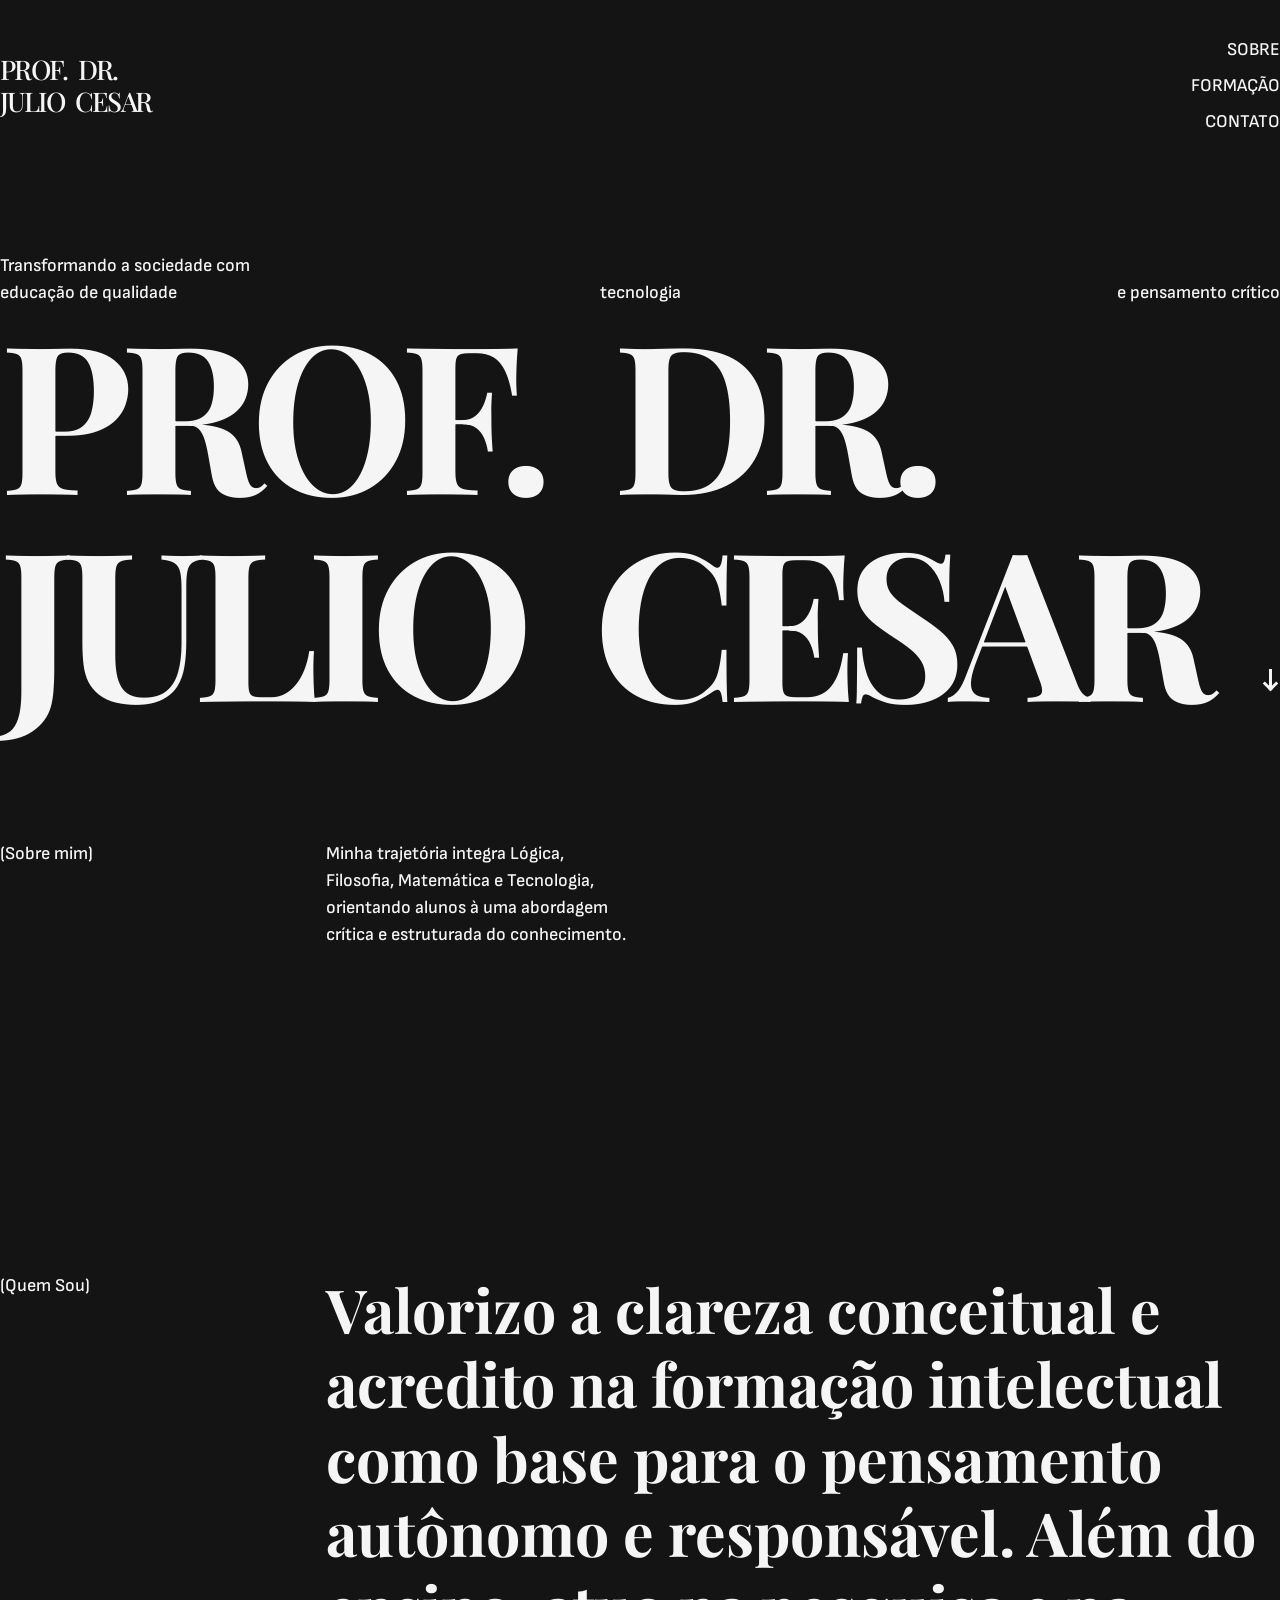
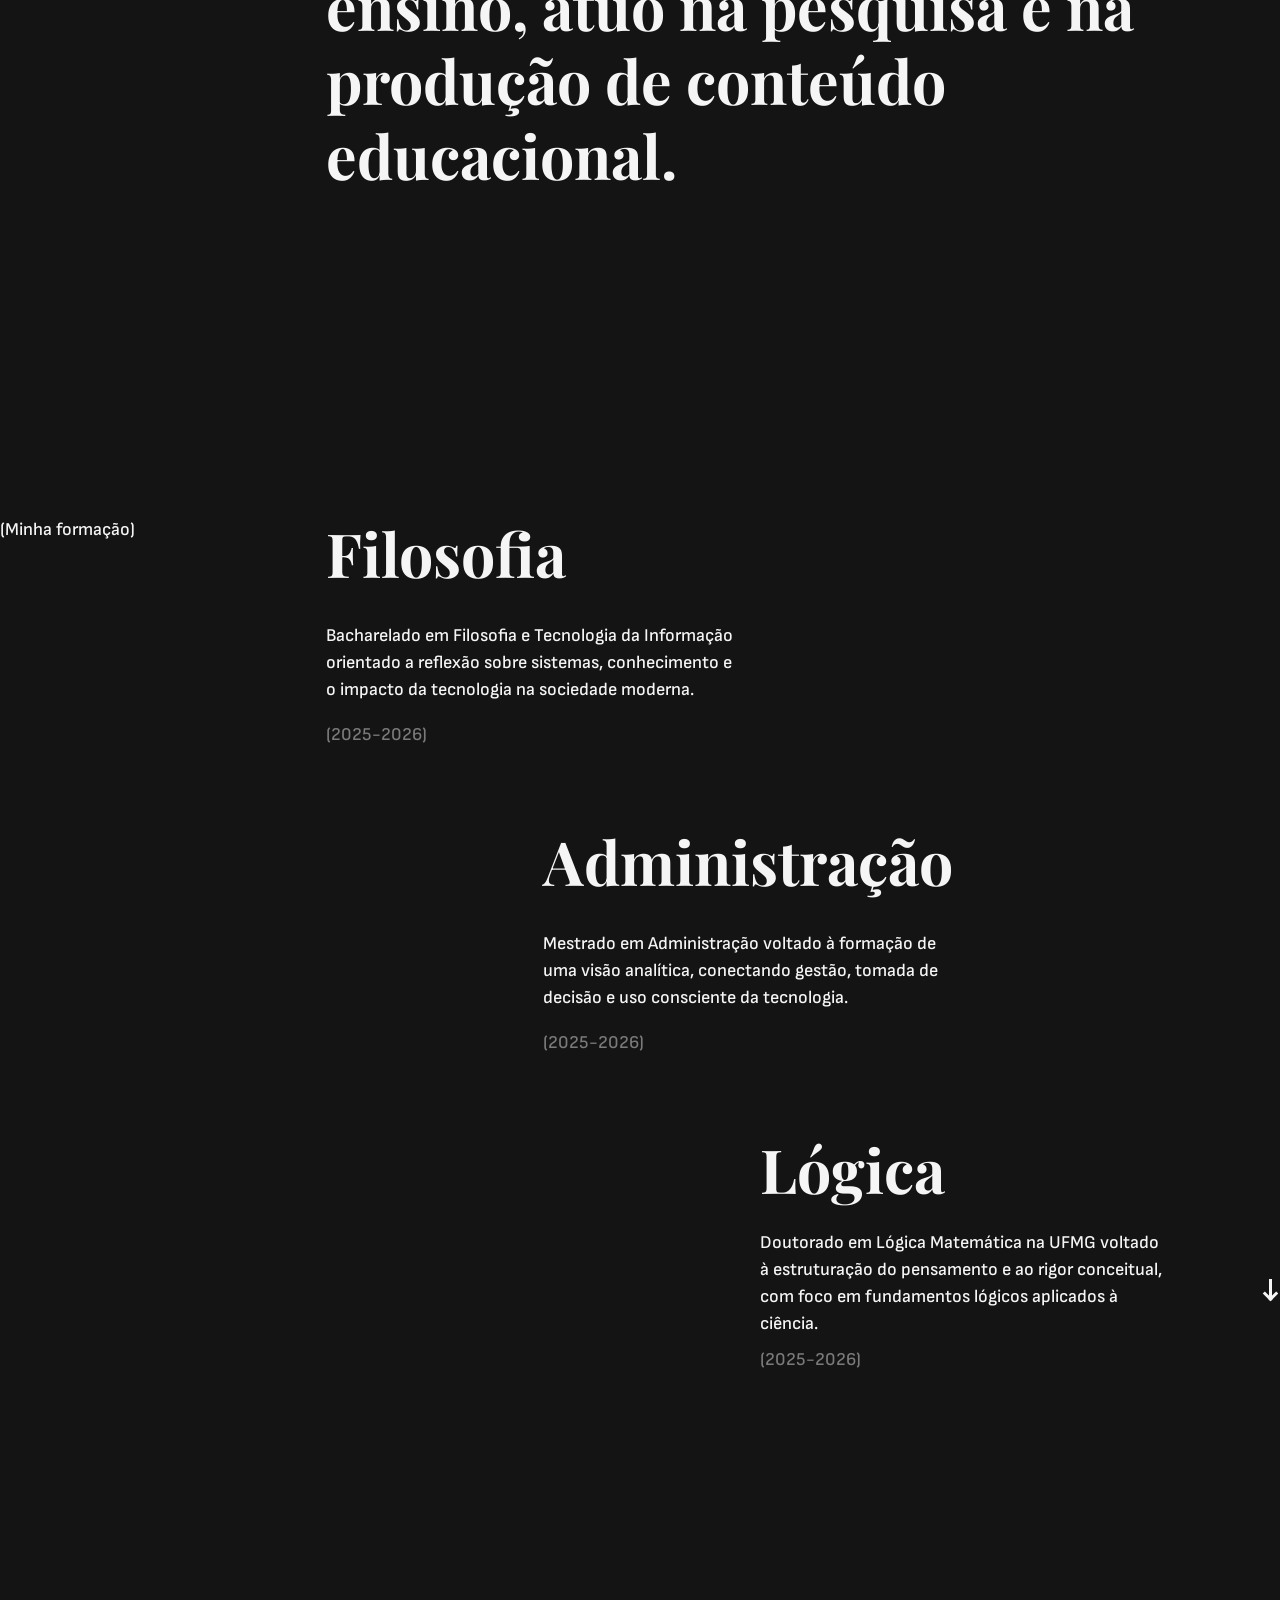
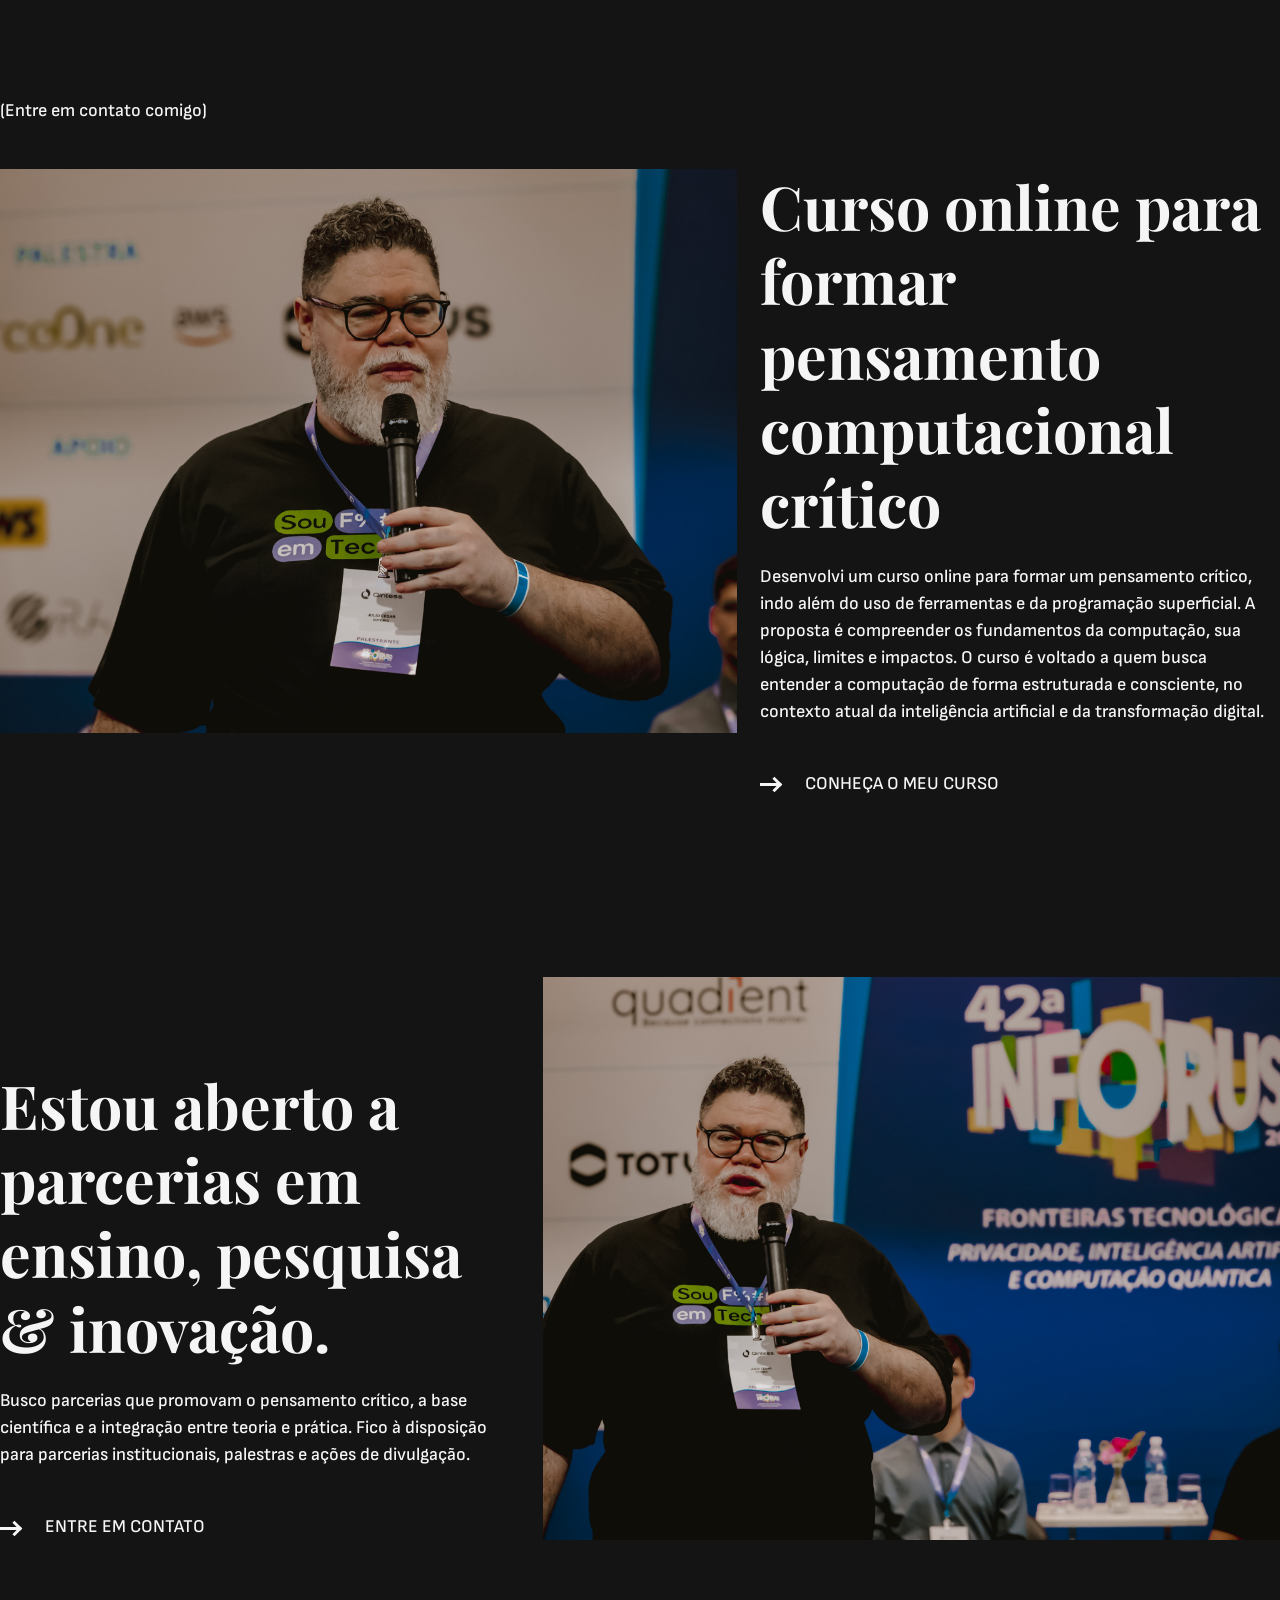
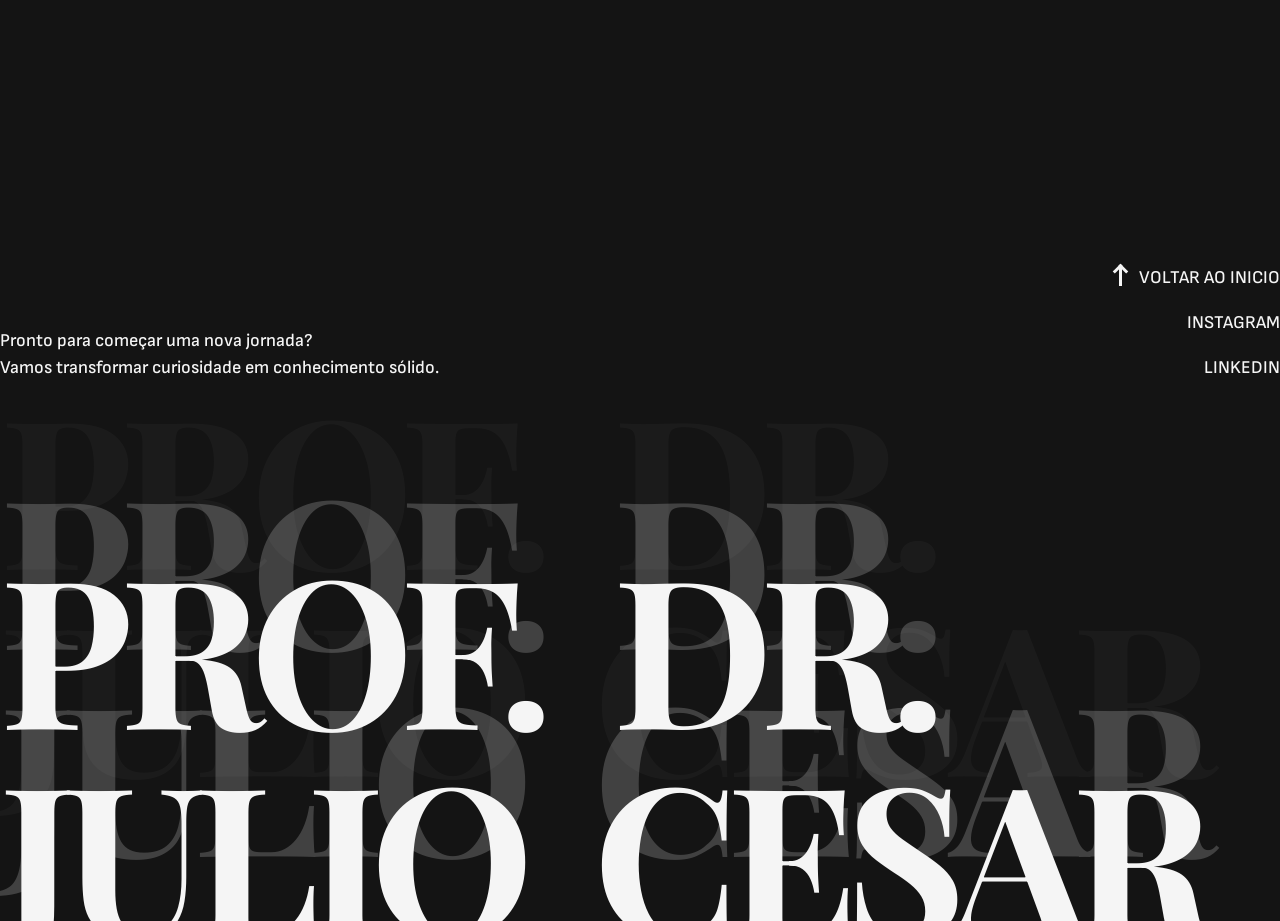
==== index.html @ fb1759a6 "Atualizando" ====
<!DOCTYPE html>
<html lang="en">
<head>
    <meta charset="UTF-8">
    <meta name="viewport" content="width=device-width, initial-scale=1.0">
    <meta name="description" content="Professor Dr. Julio Cesar atua na formação intelectual crítica, unindo educação, tecnologia, lógica e filosofia para compreender os desafios da era digital.">
    <meta property="og:title" content="Prof. Dr. Julio Cesar - Educação, Tecnologia e Pensamento Crítico">
    <meta property="og:description" content="Professor Dr. Julio Cesar atua na formação intelectual crítica, unindo educação, tecnologia, lógica e filosofia para compreender os desafios da era digital.">
    <meta property="og:type" content="website">
    <meta property="og:site_name" content="Prof. Dr. Julio Cesar">
    <meta name="robots" content="index, follow">
    <meta name="author" content="Prof. Dr. Julio Cesar">
    <link rel="preconnect" href="https://fonts.googleapis.com">
    <link rel="preconnect" href="https://fonts.gstatic.com" crossorigin>
    <link href="https://fonts.googleapis.com/css2?family=Playfair+Display:wght@700&family=Sofia+Sans:wght@500&display=swap" rel="stylesheet">
    <link rel="icon" href="./img/fav-icon.svg">
    <link rel="stylesheet" href="./css/style.css">
    <title>Prof. Dr. Julio Cesar — Educação, Tecnologia e Pensamento Crítico</title>
</head>
<body>
    <main>
        <div class="container">
            <!-- Menu -->
            <header id="header">
                <div class="sub-container">
                    <p class="logo">PROF.&nbsp;&nbsp;DR.<br>JULIO&nbsp;&nbsp;CESAR</p>
                    <nav>
                        <ul>
                            <li><a href="#sobreMim">SOBRE</a></li>
                            <li><a href="#formacao">FORMAÇÃO</a></li>
                            <li><a href="#contato">CONTATO</a></li>
                        </ul>
                    </nav>
               </div>
            </header>
    
            <!-- Introdução -->
            <section id="introducao">
                <div class="sub-container">
                    <span class="text-1">Transformando a sociedade com</span>
                    <span class="text-2">educação de qualidade</span>
                    <span class="text-3">tecnologia</span>
                    <span class="text-4">e pensamento crítico</span>
                    <p>Transformando a sociedade com educação de qualidade, tecnologia e pensamento crítico</p>
                    <h1>PROF.&nbsp;&nbsp;<br class="br2">DR.<br>JULIO&nbsp;&nbsp;<br class="br">CESAR</h1>
                    <span class="arrow down"></span>
                </div>
            </section>
    
            <!-- Sobre mim -->
            <section id="sobreMim">
                <div class="sub-container">
                    <p class="titulo">(Sobre mim)</p>
                    <p class="paragrafo">Minha trajetória integra Lógica, Filosofia, Matemática e Tecnologia, orientando alunos à uma abordagem crítica e estruturada do conhecimento.</p>
                </div>
            </section>
    
            <!-- Quem sou -->
            <section id="quemSou">
                <div class="sub-container">
                    <p class="titulo">(Quem Sou)</p>
                    <h2 class="paragrafo">Valorizo a clareza conceitual e acredito na formação intelectual como base para o pensamento autônomo e responsável. Além do ensino, atuo na pesquisa e na produção de conteúdo educacional.</h2>
                </div>
            </section>
    
            <!-- Minha Formação -->
            <section id="formacao">
                <div class="sub-container">
                    <p class="titulo">(Minha formação)</p>
                    <div class="sub-container formacao">
                        <div class="item-1">
                            <h3>Filosofia</h3>
                            <p>Bacharelado em Filosofia e Tecnologia da Informação orientado a reflexão sobre sistemas, conhecimento e o impacto da tecnologia na sociedade moderna.</p>
                            <span class="ano">(2025-2026)</span>
                        </div>
                        <div class="item-2">
                            <h3>Administração</h3>
                            <p>Mestrado em Administração voltado à formação de uma visão analítica, conectando gestão, tomada de decisão e uso consciente da tecnologia.</p>
                            <span class="ano">(2025-2026)</span>
                        </div>
                        <div class="item-3">
                            <h3>Lógica</h3>
                            <p>Doutorado em Lógica Matemática na UFMG voltado à estruturação do pensamento e ao rigor conceitual, com foco em fundamentos lógicos aplicados à ciência.</p>
                            <span class="ano">(2025-2026)</span>
                        </div>
                        <span class="arrow down"></span>
                    </div>
                </div>
            </section>
    
            <!-- Entre em contato comigo -->
            <section id="contato">
                <div class="sub-container">
                    <p class="titulo">(Entre em contato comigo)</p>
                    <div class="sub-container contato">
                        <div class="sub-container">
                            <div class="container-image">
                                <img
                                    class="img"
                                    src="./img/curso-julio-cesar.jpg"
                                    alt="Curso online do Prof. Dr. Julio Cesar: pensamento computacional crítico"
                                    width="785"
                                    height="600"
                                >
                            </div>
                            <div class="contato-texto">
                                <h3>Curso online para formar pensamento computacional crítico</h3>
                                <p>Desenvolvi um curso online para formar um pensamento crítico, indo além do uso de ferramentas e da programação superficial. A proposta é compreender os fundamentos da computação, sua lógica, limites e impactos. O curso é voltado a quem busca entender a computação de forma estruturada e consciente, no contexto atual da inteligência artificial e da transformação digital.</p>
                                <div>
                                    <span class="arrow right"></span>
                                    <a href="https://wa.me/553184442898?text=Ol%C3%A1%2C%20Prof.%20J%C3%BAlio!%20Vim%20pelo%20seu%20site%20e%20gostaria%20de%20saber%20mais%20sobre%20seu%20curso%20online." target="_blank" rel="noopener noreferrer">CONHEÇA O MEU CURSO</a>
                                </div>
                            </div>
                        </div>
                        <div class="sub-container">
                            <div class="contato-texto">
                                <h3>Estou aberto a parcerias em ensino, pesquisa & inovação.</h3>
                                <p>Busco parcerias que promovam o pensamento crítico, a base científica e a integração entre teoria e prática. Fico à disposição para parcerias institucionais, palestras e ações de divulgação.</p>
                                <div>
                                    <span class="arrow right"></span>
                                    <a href="https://wa.me/553184442898?text=Ol%C3%A1%2C%20Prof.%20J%C3%BAlio!%20Vim%20pelo%20seu%20site%20e%20tenho%20interesse%20em%20saber%20mais%20sobre%20as%20parcerias." target="_blank" rel="noopener noreferrer">ENTRE EM CONTATO</a>
                                </div>
                            </div>
                            <div class="container-image">
                                <img
                                    class="img"
                                    src="./img/parceria-julio-cesar.jpg"
                                    alt="Prof. Dr. Julio Cesar está aberto a parcerias em ensino, pesquisa e inovação."
                                    width="785"
                                    height="600"
                                >
                            </div>
                        </div>
                    </div>
                </div>
            </section>
        </div>
    </main>

    <!-- Rodapé -->
    <footer id="footer">
        <div class="container">
            <div class="sub-container footer">
                <p>Pronto para começar uma nova jornada?<br>Vamos transformar curiosidade em conhecimento sólido.</p>
                <div class="footer-buttons">
                    <div>
                        <span class="arrow up"></span>
                        <a href="#header">VOLTAR AO INICIO</a>
                    </div>
                    <a href="https://www.instagram.com/profjuliocsilva/">INSTAGRAM</a>
                    <a href="https://www.linkedin.com/in/juliocsilva/">LINKEDIN</a>
                </div>
            </div>
            <div class="logos">
                <h1 class="logo-2">PROF.&nbsp;&nbsp;<br class="br2">DR.<br>JULIO&nbsp;&nbsp;<br class="br">CESAR</h1>
                <h1 class="logo-3">PROF.&nbsp;&nbsp;<br class="br2">DR.<br>JULIO&nbsp;&nbsp;<br class="br">CESAR</h1>
                <h1 class="logo-4">PROF.&nbsp;&nbsp;<br class="br2">DR.<br>JULIO&nbsp;&nbsp;<br class="br">CESAR</h1>
            </div>
        </div>
    </footer>

    <script src="script.js"></script>

</body>
</html>
---- css/style.css ----
:root {
  /* CORES */
  --w: #F5F5F5; --g1: #A3A3A3; --g2: #7A7A7A;  --b: #141414;
  
  /* ESPAÇAMENTOS */
  --s01: .5rem; --s02: 1rem; --s03: 1.125rem; --s04: 1.25rem;
  --s05: 1.5rem; --s06: 1.75rem; --s07: 2rem; --s08: 2.5rem;
  --s09: 3.75rem; --s10: 4.5rem; --s11: 18rem;
}

/* RESET */
* { margin: 0; padding: 0; box-sizing: border-box; }
img { display: block; max-width: 100%; height: auto; }
a { text-decoration: none; color: var(--w);}
a:visited{ color: var(--w);}
html {
    background-color: var(--b);
    color: var(--w);
    font-family: Sofia Sans, sans-serif;
    font-weight: 500;
    font-size: var(--s03);
    line-height: var(--s05);
    -webkit-font-smoothing: antialiased;
    overflow-x: hidden;
}
h1, h2, h3, .logo { font-family: PlayFair Display, sans-serif; }
h1 { font-size: 11.5rem; line-height: 1;}
h1, .logo { letter-spacing: -.06em;}
.logo { font-size: var(--s05); line-height: var(--s06); align-self: center;}
h2, h3 { font-size: 3.375rem; line-height: 4.125rem; }
ul { display: flex; gap: var(--s01); flex-direction: column; }
li { display: flex; justify-content: end; list-style: none; }
.titulo { grid-column: 1 / 4; }
.br, .br2 { display: none; }

/* CONTAINERS */
.container {
    max-width: 1360px;
    display: grid;
    grid-template-columns: repeat(12, 1fr);
    grid-template-rows: repeat(6, auto);
    gap: 0 var(--s04);
    margin: 0 auto;
}
.sub-container {
    grid-column: 1 / -1;
    display: grid;
    grid-template-columns: repeat(12, 1fr);
    gap: 0 var(--s04);
}
.sub-container.formacao {
    grid-column: 4 / -1;
    grid-template-columns: repeat(9, 1fr);
    grid-template-rows: repeat(3, 1fr);
    gap: var(--s09) var(--s04);
}
.sub-container.contato { grid-template-rows: auto auto; gap: calc(var(--s04)*8) var(--s04); }
.sub-container.footer { display: flex; justify-content: space-between; align-items: end; }

/* HEADER */
#header { grid-column: 1 / -1; grid-row: 1; padding: var(--s07) 0; }
#header p, #header nav { grid-column: span 6; }

/* INTRODUÇÃO */
#introducao { grid-column: 1 / -1; grid-row: 2; margin: var(--s10) 0 0 0; position: relative; }
#introducao h1 { grid-column: 1 / -1; }
#introducao p { display: none; }
.text-1 { grid-column: 1 / -1; }
.text-2 { grid-column: 1 / 4; }
.text-3 { grid-column: 4 / 10; text-align: center; }
.text-4 { grid-column: 10 / -1; text-align: right; }

/* SOBRE MIM */
#sobreMim { grid-column: 1 / -1; grid-row: 3; margin: 120px 0 var(--s11) 0; }
#sobreMim p:nth-child(2) { grid-column: 4 / 7; }

/* QUEMSOU */
#quemSou { grid-column: 1 / -1; grid-row: 4; margin: 0 0 var(--s11) 0;}
#quemSou h2 { grid-column: 4 / -1; }

/* FORMAÇÃO */
#formacao { grid-column: 1 / -1; grid-row: 5; position: relative; }
#formacao h3 { margin-bottom: .75rem; }
.item-1, .item-2, .item-3 { display: grid; gap: var(--s01); }
.item-1 { grid-area: 1 / 1 / 1 / 5; }
.item-2 { grid-area: 2 / 3 / 2 / 7; }
.item-3 { grid-area: 3 / 5 / 3 / 9; }
.ano {color: var(--g2); }

/* CONTATO */
#contato { grid-column: 1 / -1; grid-row: 6; margin: var(--s11) 0; }
#contato .titulo { grid-column: 1 / -1; padding-bottom: var(--s08); }
.container-image { grid-column: span 7; overflow: hidden; max-width: 100%; height: 100%; }
.contato-texto { display: grid; gap: var(--s04); align-content: end; grid-column: span 5; }
.contato-texto p { margin-bottom: var(--s04); }
.contato-texto div{ padding-left: var(--s08); position: relative; }

/* FOOTER */
.footer-buttons { display: grid; gap: var(--s02); justify-items: end; }
.footer-buttons div { position: relative; }
.logos { grid-column: 1 / -1; position: relative; height: 540px; overflow: hidden; }
.logo-2 { opacity: .03; position: absolute; top: 0;}
.logo-3 { opacity: .2; position: absolute; top: 80px; }
.logo-4 { position: absolute; top: 160px; }

/* ANIMAÇÕES */
header a, footer a[href^="https"] { transition: color .2s ease-out; }
header a:hover, footer a[href^="https"]:hover{ color: var(--g1); transition: color .2s ease-in-out; }
section { opacity: 0; transform: translateX(40px); transition: opacity 1s ease, transform 1s ease; }
section.ativo { opacity: 1; transform: translateX(0); }

/* SETAS */
.arrow { content: ""; background-color: var(--w); position: absolute; }
.arrow.up { bottom: 5px; left: -20px; transition: height .4s ease-out; }
.arrow.right { width: 20px; height: 3px; top: 50%; left: 0; transition: width .4s ease-out; }
.arrow.down{ right: 8px; top: 89%; animation: bounce 8s infinite; }
.arrow.down, .arrow.up { width: 3px; height: 20px; }

.arrow.down::after, .arrow.right::after, .arrow.up::after{
  content: "";
  position: absolute;
  right: -4px;
  bottom: 0;
  width: 8px;
  height: 8px;
  border-top: 3px solid var(--w);
  border-right: 3px solid var(--w);
  transform: rotate(135deg);
}

.arrow.up::after { top: 0; transform: rotate(-45deg); }
.footer-buttons div:hover .arrow.up { height: 30px; transition: height .4s ease-in-out; }
.arrow.right::after { right: 0; top: -4px; transform: rotate(45deg); }
.contato-texto div:hover .arrow.right { width: 30px; transition: width .4s ease-in-out; }
@keyframes bounce { 0% { height: 20px; } 25% { height: 30px; } 50% { height: 30px; } 75% { height: 20px; } 100% { height: 20px; } }

@media (max-width: 600px) {

    h1 { font-size: var(--s10); }
    .logo { justify-self: center;}
    h2, h3 { font-size: var(--s06); line-height: calc(var(--s03) * 2); }
    ul { flex-direction: row; justify-content: space-between; }
    a, div a { padding: var(--s01); display: block; }
    .titulo { grid-column: 1 / -1; margin-bottom: var(--s04); }
    .br { display: inline; }
    #formacao .arrow { top: 61%; }
    .arrow.up { bottom: 14px; left: -10px; }
    .arrow.down{ top: 90%; }

    /* CONTAINERS */
    .container { max-width: 366px; }
    .sub-container.formacao { grid-column: 1 / -1; }
    .container, .sub-container, .sub-container.formacao { grid-template-columns: repeat(6, 1fr); }
    .sub-container.footer { flex-wrap: wrap; justify-content: end; gap: calc(var(--s04) * 5); }

    /* HEADER */
    #header .sub-container { gap: var(--s07); }

    /* INTRODUÇÃO */
    #introducao { margin: calc(var(--s04) * 5) 0 0 0; }
    #introducao p { display: inline; grid-column: 1 / -1; max-width: 30ch;}
    .text-1, .text-2, .text-3, .text-4 { display: none;}

    /* SOBRE MIM */
    #sobreMim { margin: 120px 0 calc(var(--s04) * 8) 0; }
    #sobreMim p:nth-child(2) { grid-column: 1 / -1; }

    /* QUEMSOU */
    #quemSou { margin: 0 0 calc(var(--s04) * 8) 0; }
    #quemSou h2 { grid-column: 1 / -1; }

    /* FORMAÇÃO */
    .item-1, .item-2, .item-3 { grid-column: 1 / -1; }

    /* CONTATO */
    #contato { margin: calc(var(--s04) * 8) 0; }
    .container-image { grid-column: 1 / -1; order: -1; }
    .contato-texto { grid-column: 1 / -1; margin-top: var(--s04); }
    .contato-texto p { margin-bottom: 0; }
    .contato-texto div{ padding-left: var(--s04); }

    /* FOOTER */
    .footer-buttons { display: grid; gap: var(--s01); justify-items: end; margin-bottom: var(--s07);}
    .logos { height: 290px; } .logo-3 { top: 30px; } .logo-4 { top: 60px; }
}

@media (max-width: 380px) {

    html { font-size: var(--s02); line-height: var(--s04); }
    h2, h3 { font-size: 1.625rem; line-height: var(--s07); }

    /* CONTAINERS */
    .container, .sub-container { gap: 0 var(--s02); }
    .container { max-width: 330px; }
    .sub-container.formacao { gap: var(--s09) var(--s02); }
    .sub-container.footer { gap: calc(var(--s04) * 4); }

    /* HEADER */
    #header .sub-container { gap: var(--s07) var(--s02); }
}
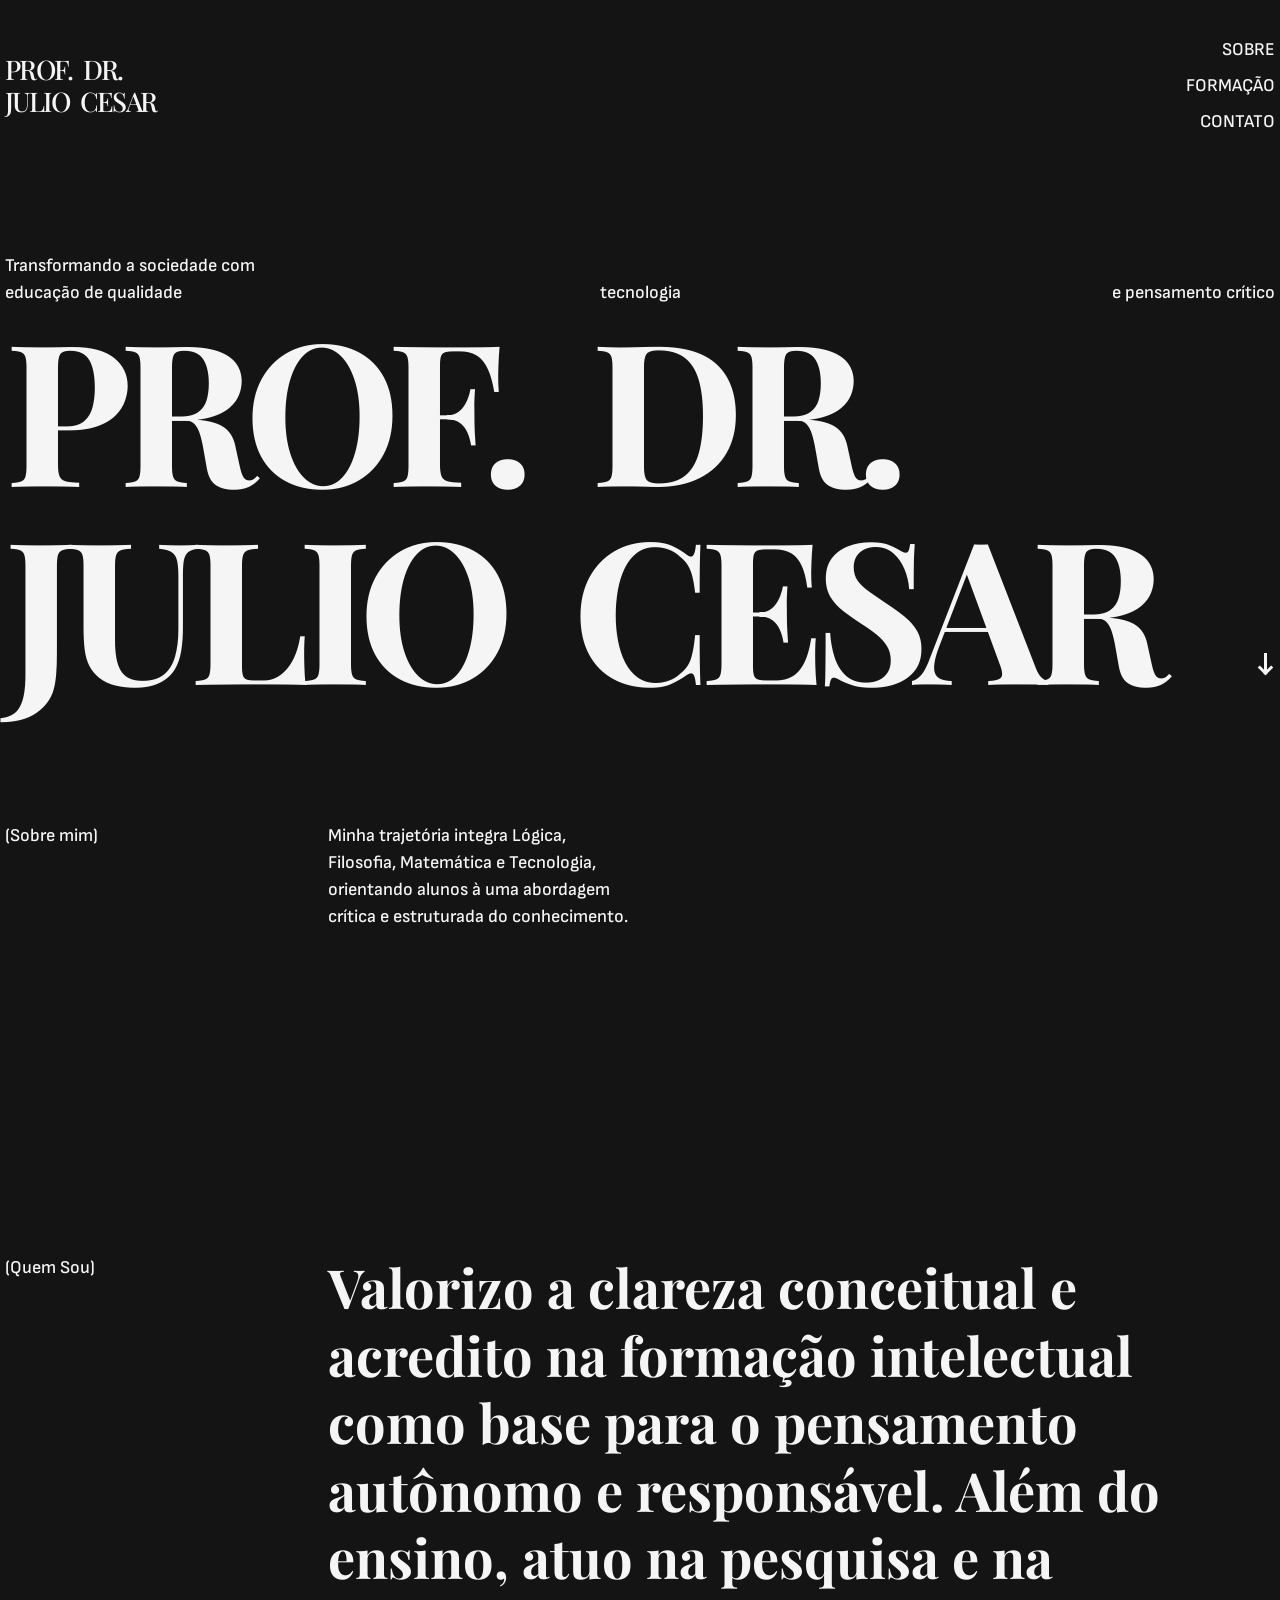
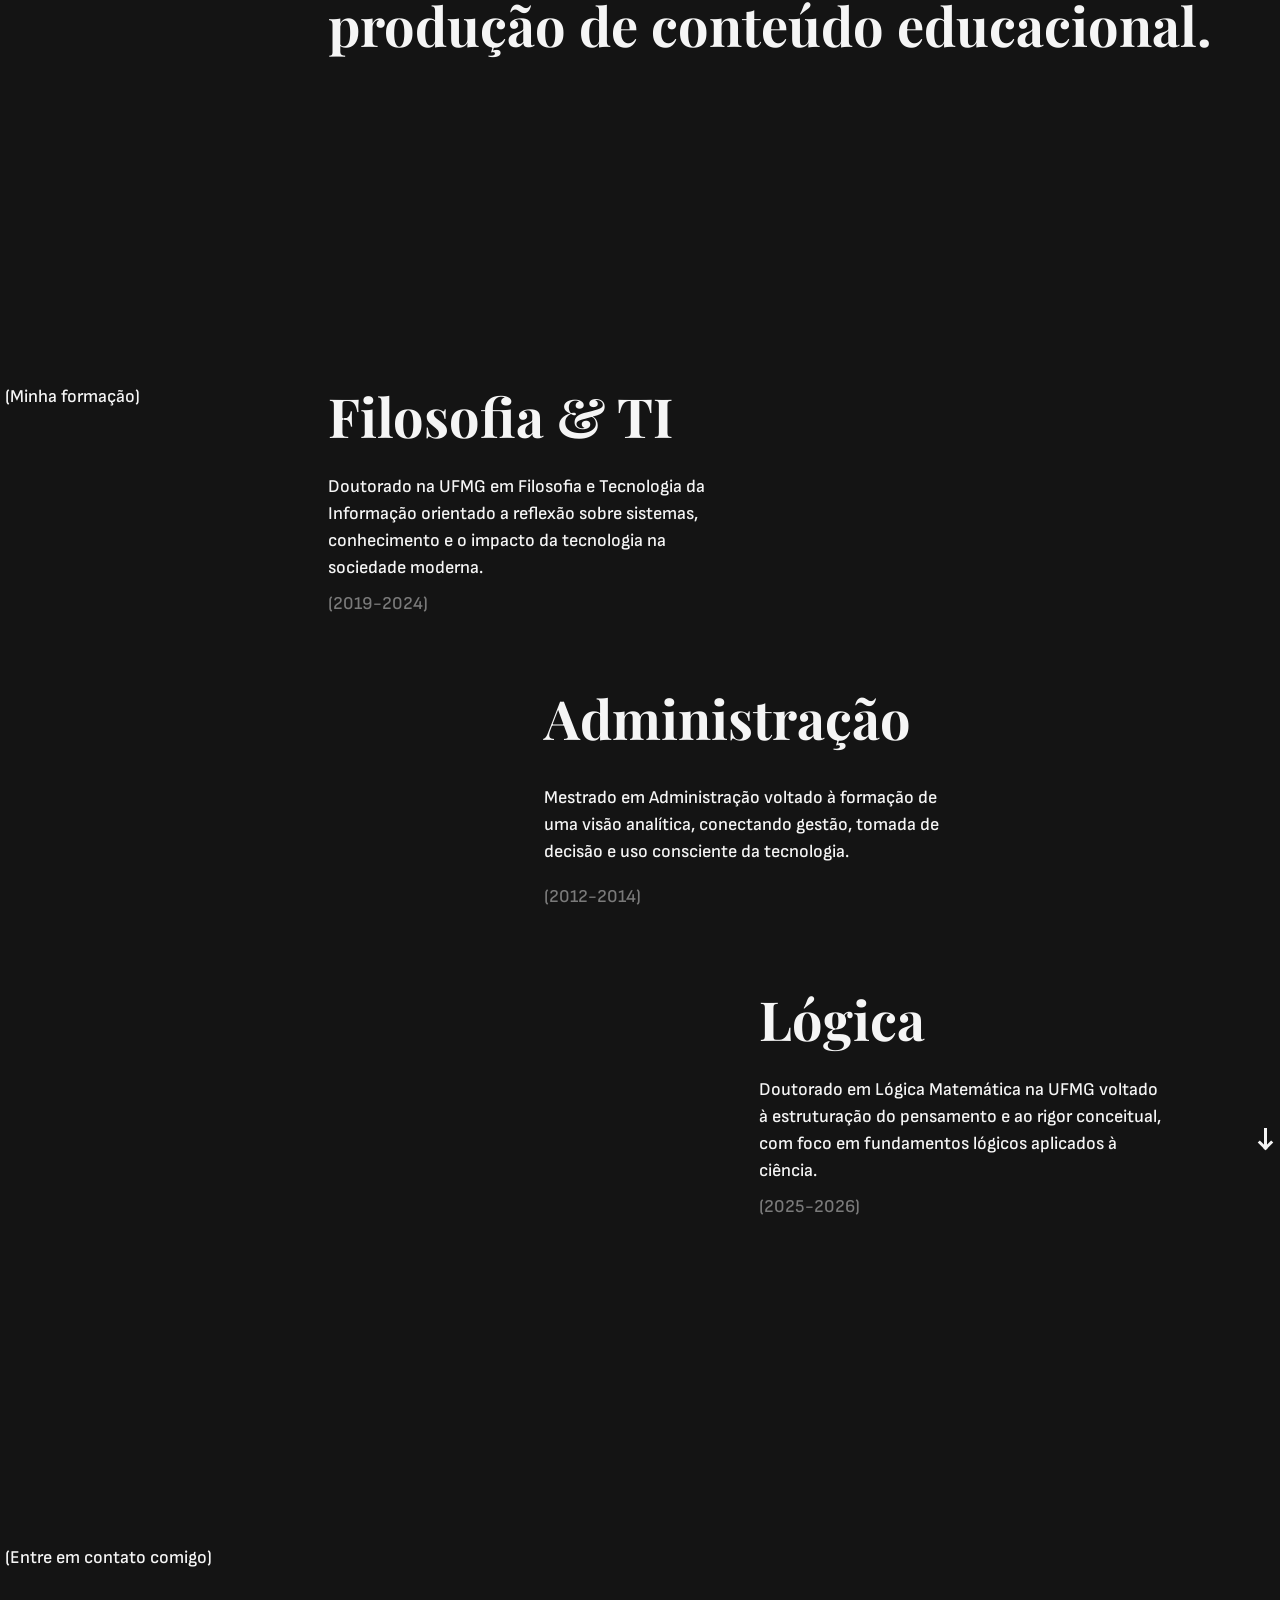
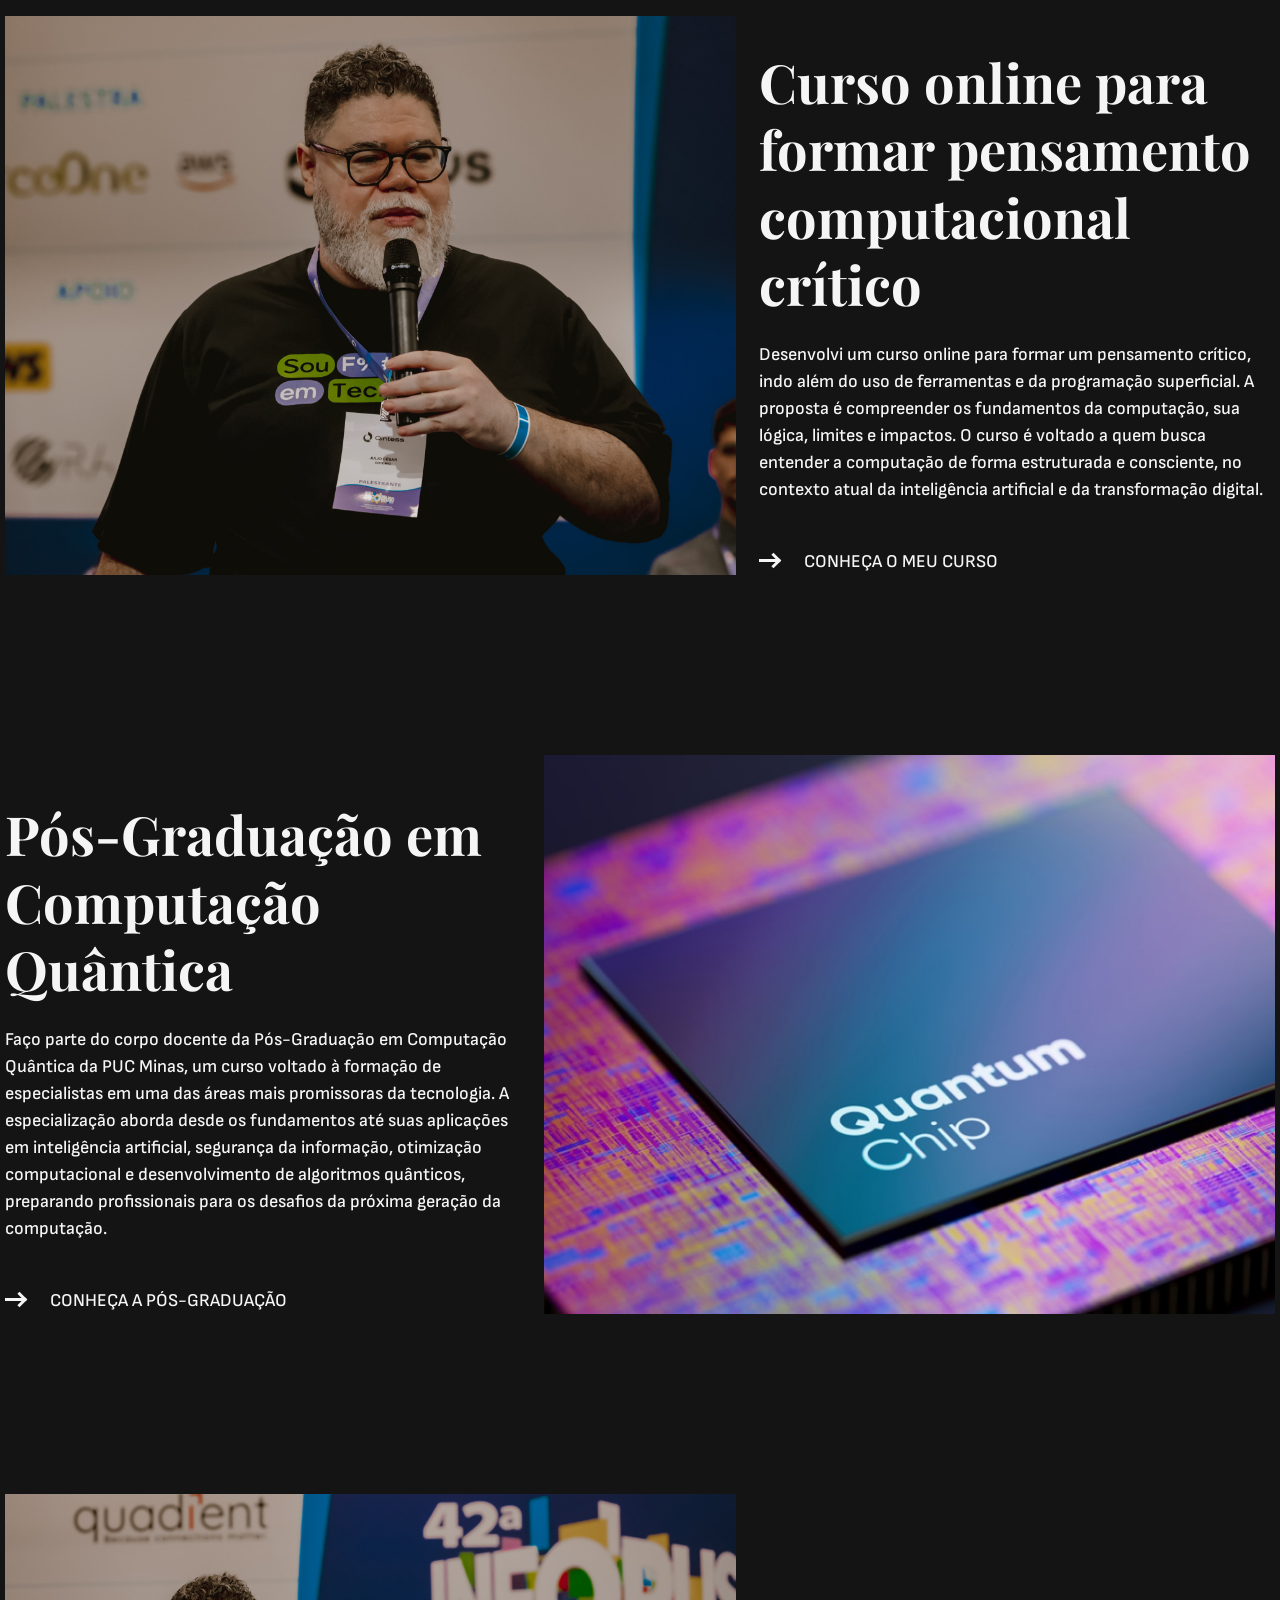
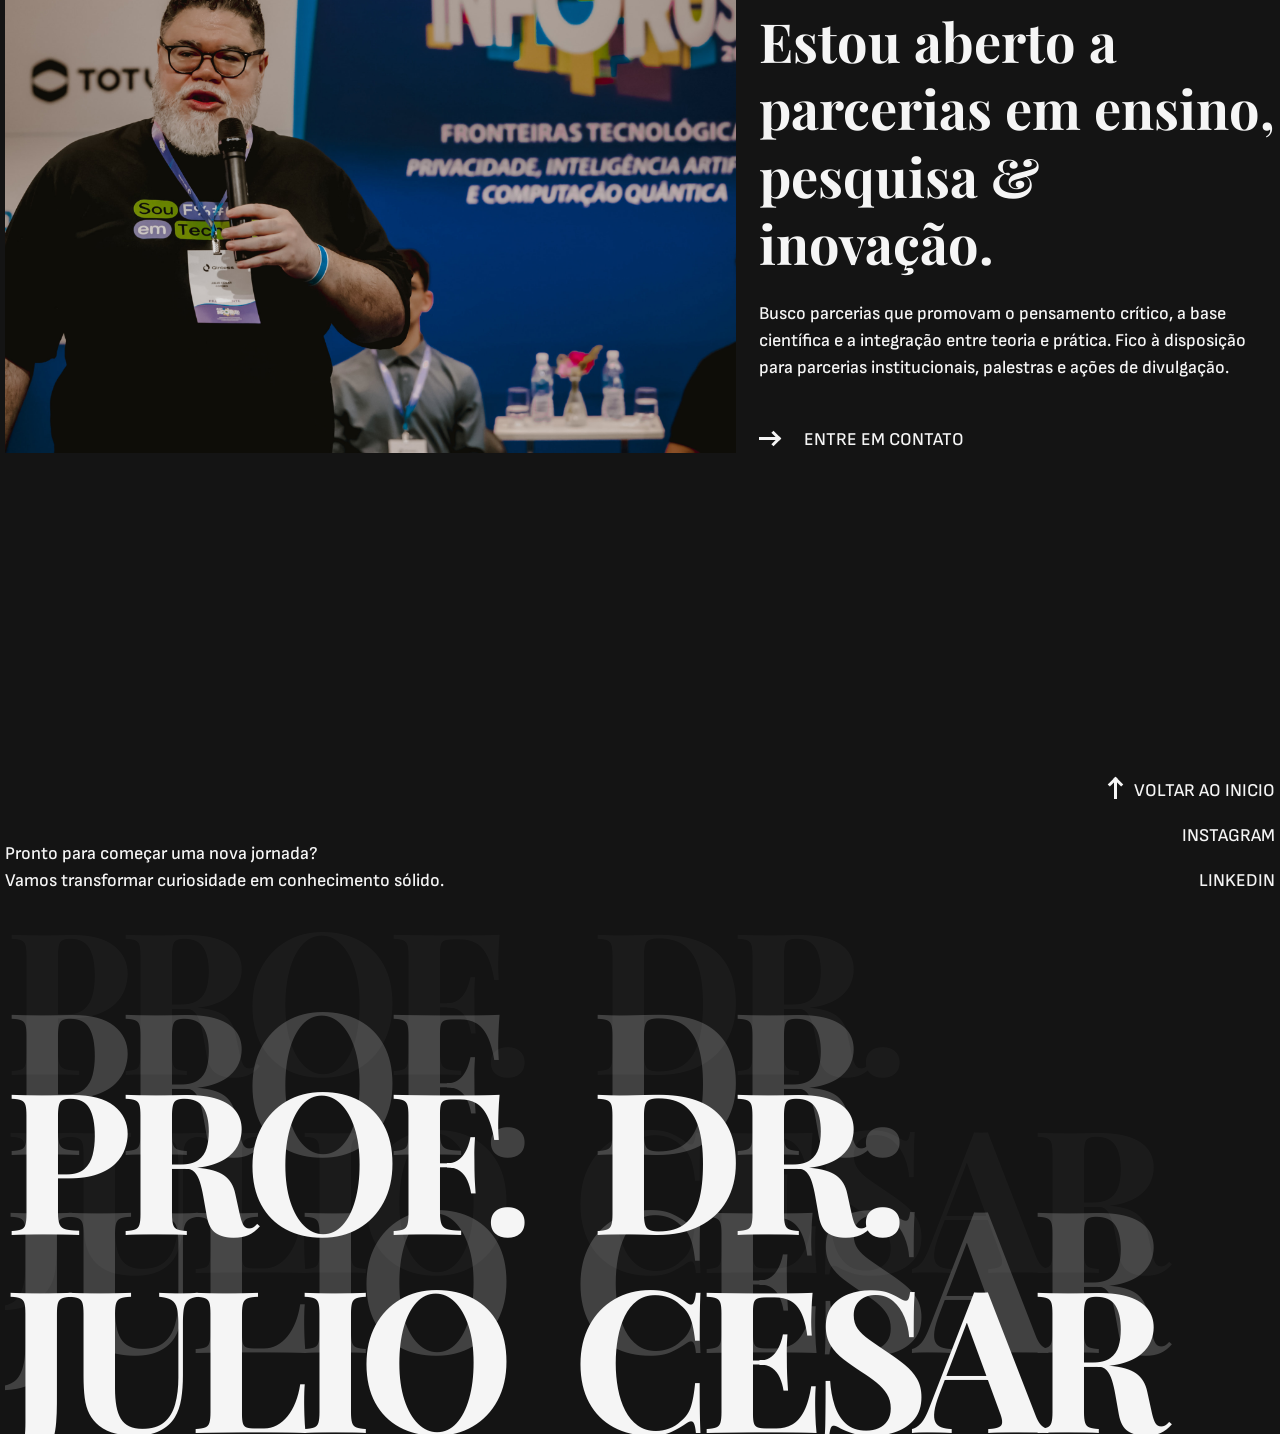
==== commit faedeca8: "Atualizando conteúdo e corrigindo responsividade" ====
--- a/index.html
+++ b/index.html
@@ -14,7 +14,7 @@
     <link rel="preconnect" href="https://fonts.gstatic.com" crossorigin>
     <link href="https://fonts.googleapis.com/css2?family=Playfair+Display:wght@700&family=Sofia+Sans:wght@500&display=swap" rel="stylesheet">
     <link rel="icon" href="./img/fav-icon.svg">
-    <link rel="stylesheet" href="./css/style.css">
+    <link rel="stylesheet" href="./css/style.min.css">
     <title>Prof. Dr. Julio Cesar — Educação, Tecnologia e Pensamento Crítico</title>
 </head>
 <body>
@@ -69,14 +69,14 @@
                     <p class="titulo">(Minha formação)</p>
                     <div class="sub-container formacao">
                         <div class="item-1">
-                            <h3>Filosofia</h3>
-                            <p>Bacharelado em Filosofia e Tecnologia da Informação orientado a reflexão sobre sistemas, conhecimento e o impacto da tecnologia na sociedade moderna.</p>
-                            <span class="ano">(2025-2026)</span>
+                            <h3>Filosofia & TI</h3>
+                            <p>Doutorado na UFMG em Filosofia e Tecnologia da Informação orientado a reflexão sobre sistemas, conhecimento e o impacto da tecnologia na sociedade moderna.</p>
+                            <span class="ano">(2019-2024)</span>
                         </div>
                         <div class="item-2">
                             <h3>Administração</h3>
                             <p>Mestrado em Administração voltado à formação de uma visão analítica, conectando gestão, tomada de decisão e uso consciente da tecnologia.</p>
-                            <span class="ano">(2025-2026)</span>
+                            <span class="ano">(2012-2014)</span>
                         </div>
                         <div class="item-3">
                             <h3>Lógica</h3>
@@ -114,13 +114,24 @@
                         </div>
                         <div class="sub-container">
                             <div class="contato-texto">
-                                <h3>Estou aberto a parcerias em ensino, pesquisa & inovação.</h3>
-                                <p>Busco parcerias que promovam o pensamento crítico, a base científica e a integração entre teoria e prática. Fico à disposição para parcerias institucionais, palestras e ações de divulgação.</p>
+                                <h3>Pós-Graduação em Computação Quântica</h3>
+                                <p>Faço parte do corpo docente da Pós-Graduação em Computação Quântica da PUC Minas, um curso voltado à formação de especialistas em uma das áreas mais promissoras da tecnologia. A especialização aborda desde os fundamentos até suas aplicações em inteligência artificial, segurança da informação, otimização computacional e desenvolvimento de algoritmos quânticos, preparando profissionais para os desafios da próxima geração da computação.</p>
                                 <div>
                                     <span class="arrow right"></span>
-                                    <a href="https://wa.me/553184442898?text=Ol%C3%A1%2C%20Prof.%20J%C3%BAlio!%20Vim%20pelo%20seu%20site%20e%20tenho%20interesse%20em%20saber%20mais%20sobre%20as%20parcerias." target="_blank" rel="noopener noreferrer">ENTRE EM CONTATO</a>
+                                    <a href="https://www.pucminas.br/Pos-Graduacao/IEC/Cursos/Paginas/computacao-quantica-ead-com-aulas-ao-vivo.aspx" target="_blank" rel="noopener noreferrer">CONHEÇA A PÓS-GRADUAÇÃO</a>
                                 </div>
                             </div>
+                            <div class="container-image">
+                                <img
+                                    class="img"
+                                    src="./img/chip-quantico.jpg"
+                                    alt="Curso online do Prof. Dr. Julio Cesar: pensamento computacional crítico"
+                                    width="785"
+                                    height="600"
+                                >
+                            </div>
+                        </div>
+                        <div class="sub-container">
                             <div class="container-image">
                                 <img
                                     class="img"
@@ -129,6 +140,14 @@
                                     width="785"
                                     height="600"
                                 >
+                            </div>
+                            <div class="contato-texto">
+                                <h3>Estou aberto a parcerias em ensino, pesquisa & inovação.</h3>
+                                <p>Busco parcerias que promovam o pensamento crítico, a base científica e a integração entre teoria e prática. Fico à disposição para parcerias institucionais, palestras e ações de divulgação.</p>
+                                <div>
+                                    <span class="arrow right"></span>
+                                    <a href="https://wa.me/553184442898?text=Ol%C3%A1%2C%20Prof.%20J%C3%BAlio!%20Vim%20pelo%20seu%20site%20e%20tenho%20interesse%20em%20saber%20mais%20sobre%20as%20parcerias." target="_blank" rel="noopener noreferrer">ENTRE EM CONTATO</a>
+                                </div>
                             </div>
                         </div>
                     </div>
--- a/css/style.min.css
+++ b/css/style.min.css
@@ -0,0 +1 @@
+:root{--w:#F5F5F5;--g1:#A3A3A3;--g2:#7A7A7A;--b:#141414;--s01:.5rem;--s02:1rem;--s03:1.125rem;--s04:1.25rem;--s05:1.5rem;--s06:1.75rem;--s07:2rem;--s08:2.5rem;--s09:3.75rem;--s10:4.5rem;--s11:18rem}*{margin:0;padding:0;box-sizing:border-box}img{display:block;max-width:100%;height:auto}a{text-decoration:none;color:var(--w)}a:visited{color:var(--w)}html{background-color:var(--b);color:var(--w);font-family:Sofia Sans,sans-serif;font-weight:500;font-size:var(--s03);line-height:var(--s05);-webkit-font-smoothing:antialiased;overflow-x:hidden}.logo,h1,h2,h3{font-family:PlayFair Display,sans-serif}h1{font-size:11.5rem;line-height:1}.logo,h1{letter-spacing:-.06em}.logo{font-size:var(--s05);line-height:var(--s06);align-self:center}h2,h3{font-size:3.375rem;line-height:4.125rem}ul{display:flex;gap:var(--s01);flex-direction:column}li{display:flex;justify-content:end;list-style:none}.titulo{grid-column:1/4}.br,.br2{display:none}.container{max-width:1360px;display:grid;grid-template-columns:repeat(12,1fr);grid-template-rows:repeat(6,auto);gap:0 var(--s04);margin:0 auto}.sub-container{grid-column:1/-1;display:grid;grid-template-columns:repeat(12,1fr);gap:0 var(--s04)}.sub-container.formacao{grid-column:4/-1;grid-template-columns:repeat(9,1fr);grid-template-rows:repeat(3,1fr);gap:var(--s09) var(--s04)}.sub-container.contato{grid-template-rows:auto auto;gap:calc(var(--s04)*8) var(--s04)}.sub-container.footer{display:flex;justify-content:space-between;align-items:end}#header{grid-column:1/-1;grid-row:1;padding:var(--s07) 0}#header nav,#header p{grid-column:span 6}#introducao{grid-column:1/-1;grid-row:2;margin:var(--s10) 0 0 0;position:relative}#introducao h1{grid-column:1/-1}#introducao p{display:none}.text-1{grid-column:1/-1}.text-2{grid-column:1/4}.text-3{grid-column:4/10;text-align:center}.text-4{grid-column:10/-1;text-align:right}#sobreMim{grid-column:1/-1;grid-row:3;margin:120px 0 var(--s11) 0}#sobreMim p:nth-child(2){grid-column:4/7}#quemSou{grid-column:1/-1;grid-row:4;margin:0 0 var(--s11) 0}#quemSou h2{grid-column:4/-1}#formacao{grid-column:1/-1;grid-row:5;position:relative}#formacao h3{margin-bottom:.75rem}.item-1,.item-2,.item-3{display:grid;gap:var(--s01)}.item-1{grid-area:1/1/1/5}.item-2{grid-area:2/3/2/7}.item-3{grid-area:3/5/3/9}.ano{color:var(--g2)}#contato{grid-column:1/-1;grid-row:6;margin:var(--s11) 0}#contato .titulo{grid-column:1/-1;padding-bottom:var(--s08)}.container-image{grid-column:span 7;overflow:hidden;max-width:100%;height:100%}.contato-texto{display:grid;gap:var(--s04);align-content:end;grid-column:span 5}.contato-texto p{margin-bottom:var(--s04)}.contato-texto div{padding-left:var(--s08);position:relative}.footer-buttons{display:grid;gap:var(--s02);justify-items:end}.footer-buttons div{position:relative}.logos{grid-column:1/-1;position:relative;height:540px;overflow:hidden}.logo-2{opacity:.03;position:absolute;top:0}.logo-3{opacity:.2;position:absolute;top:80px}.logo-4{position:absolute;top:160px}footer a[href^=https],header a{transition:color .2s ease-out}footer a[href^=https]:hover,header a:hover{color:var(--g1);transition:color .2s ease-in-out}section{opacity:0;transform:translateX(40px);transition:opacity 1s ease,transform 1s ease}section.ativo{opacity:1;transform:translateX(0)}.arrow{content:"";background-color:var(--w);position:absolute}.arrow.up{bottom:5px;left:-20px;transition:height .4s ease-out}.arrow.right{width:20px;height:3px;top:40%;left:0;transition:width .4s ease-out}.arrow.down{right:8px;top:89%;animation:bounce 8s infinite}.arrow.down,.arrow.up{width:3px;height:20px}.arrow.down::after,.arrow.right::after,.arrow.up::after{content:"";position:absolute;right:-4px;bottom:0;width:8px;height:8px;border-top:3px solid var(--w);border-right:3px solid var(--w);transform:rotate(135deg)}.arrow.up::after{top:0;transform:rotate(-45deg)}.footer-buttons div:hover .arrow.up{height:30px;transition:height .4s ease-in-out}.arrow.right::after{right:0;top:-4px;transform:rotate(45deg)}.contato-texto div:hover .arrow.right{width:30px;transition:width .4s ease-in-out}@keyframes bounce{0%{height:20px}25%{height:30px}50%{height:30px}75%{height:20px}100%{height:20px}}@media (max-width:1370px){h1{font-size:11rem}h2,h3{font-size:3rem;line-height:3.75rem}.container{max-width:1270px}}@media (max-width:1170px){html{font-size:var(--s02)}h1{font-size:10.3rem}h2,h3{font-size:2.75rem;line-height:3.56rem}.container{max-width:1070px}.container-image{grid-column:1/-1;order:1}.contato-texto{grid-column:1/-1;order:2}#sobreMim p:nth-child(2){grid-column:4/8}}@media (max-width:800px){h1{font-size:var(--s10)}.logo{justify-self:center}h2,h3{font-size:var(--s06);line-height:calc(var(--s03) * 2)}ul{flex-direction:row;justify-content:space-between}a,div a{padding:var(--s01);display:block}.titulo{grid-column:1/-1;margin-bottom:var(--s04)}.br{display:inline}#formacao .arrow{top:61%}.arrow.up{bottom:12px;left:-16px}.arrow.down{top:90%}.container{max-width:400px}.sub-container.formacao{grid-column:1/-1}.container,.sub-container,.sub-container.formacao{grid-template-columns:repeat(6,1fr)}.sub-container.footer{flex-wrap:wrap;justify-content:end;gap:calc(var(--s04) * 5)}#header .sub-container{gap:var(--s07)}#introducao{margin:calc(var(--s04) * 5) 0 0 0}#introducao p{display:inline;grid-column:1/-1;max-width:30ch;margin-bottom:var(--s04)}.text-1,.text-2,.text-3,.text-4{display:none}#sobreMim{margin:120px 0 calc(var(--s04) * 8) 0}#sobreMim p:nth-child(2){grid-column:1/-1}#quemSou{margin:0 0 calc(var(--s04) * 8) 0}#quemSou h2{grid-column:1/-1}.item-1,.item-2,.item-3{grid-column:1/-1}#contato{margin:calc(var(--s04) * 8) 0}.container-image{grid-column:1/-1;order:1}.contato-texto{margin-top:var(--s04)}.contato-texto p{margin-bottom:0}.contato-texto div{padding-left:var(--s06)}.footer-buttons{display:grid;gap:var(--s01);justify-items:end;margin-bottom:var(--s07)}.logos{height:290px}.logo-3{top:30px}.logo-4{top:60px}}@media (max-width:410px){html{font-size:var(--s02);line-height:var(--s04)}h2,h3{font-size:1.625rem;line-height:var(--s07)}.container,.sub-container{gap:0 var(--s02)}.container{max-width:330px}.sub-container.formacao{gap:var(--s09) var(--s02)}.sub-container.footer{gap:calc(var(--s04) * 4)}#header .sub-container{gap:var(--s07) var(--s02)}}
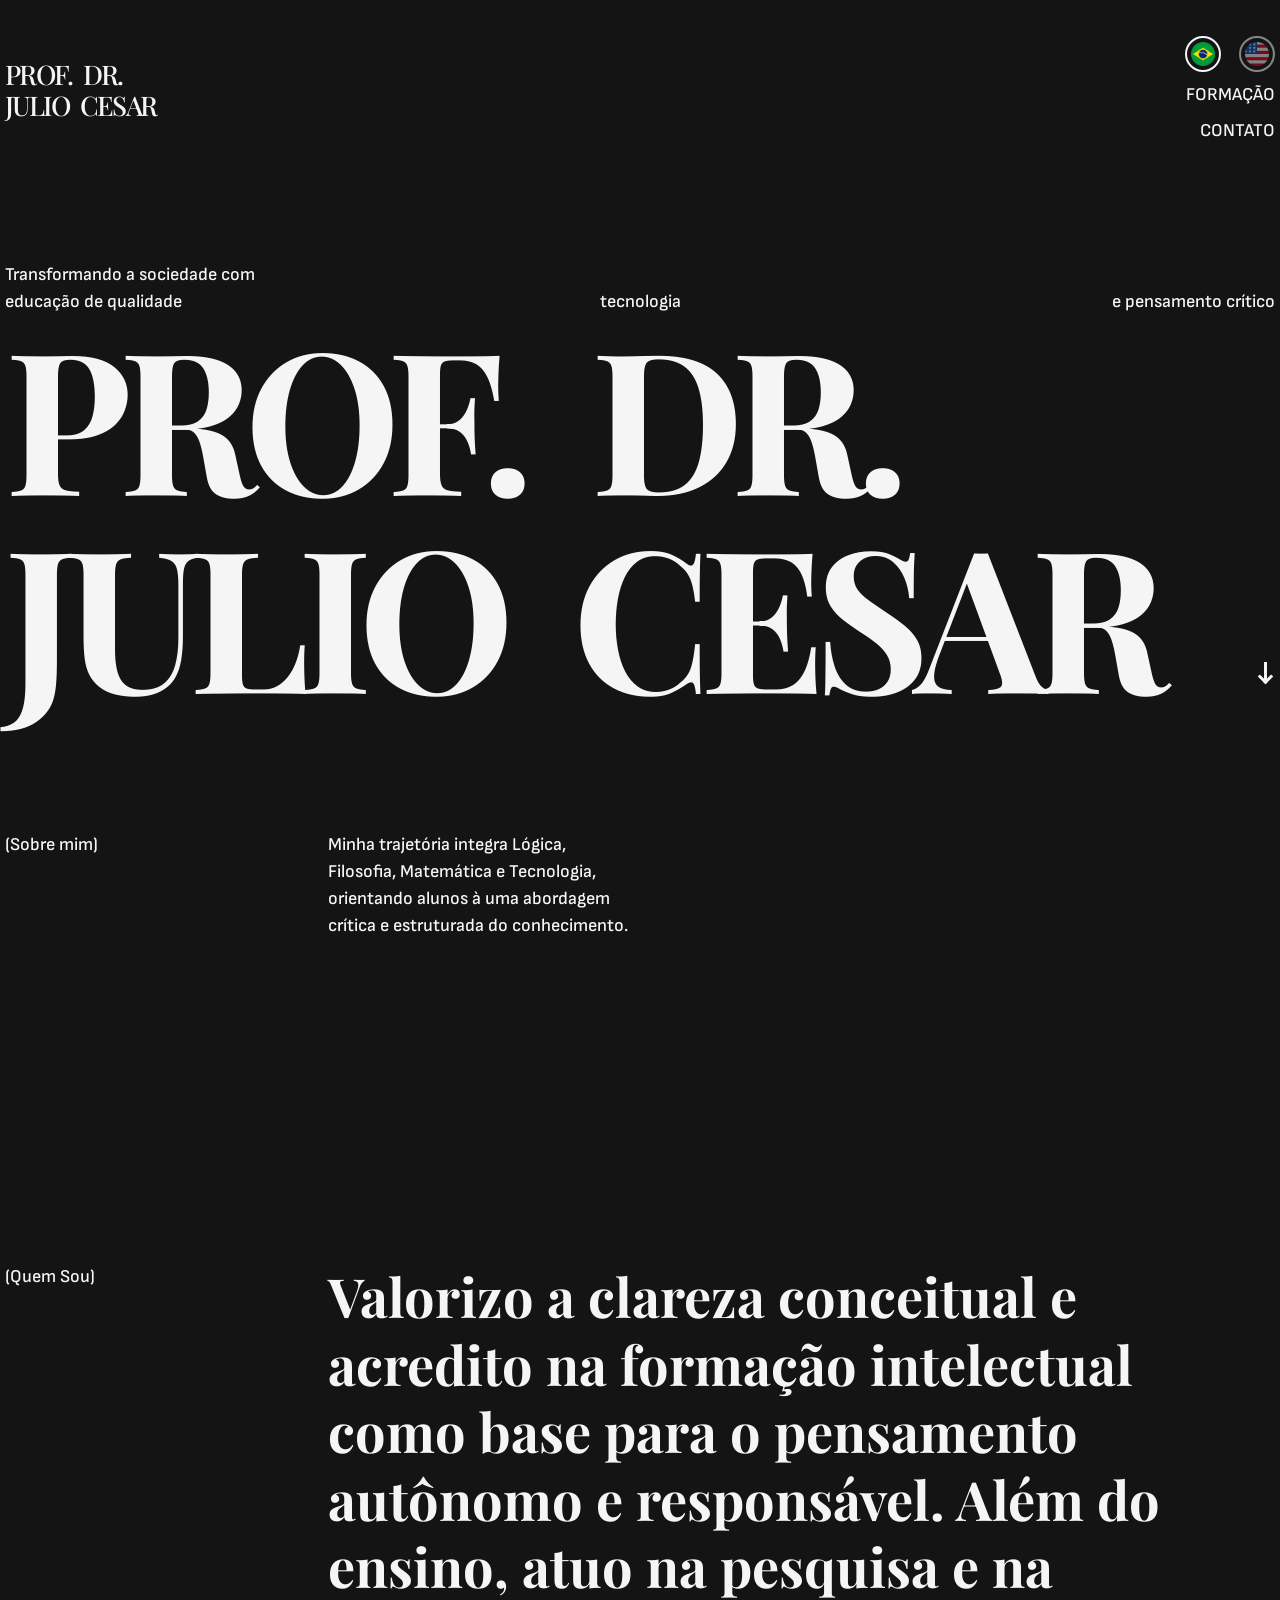
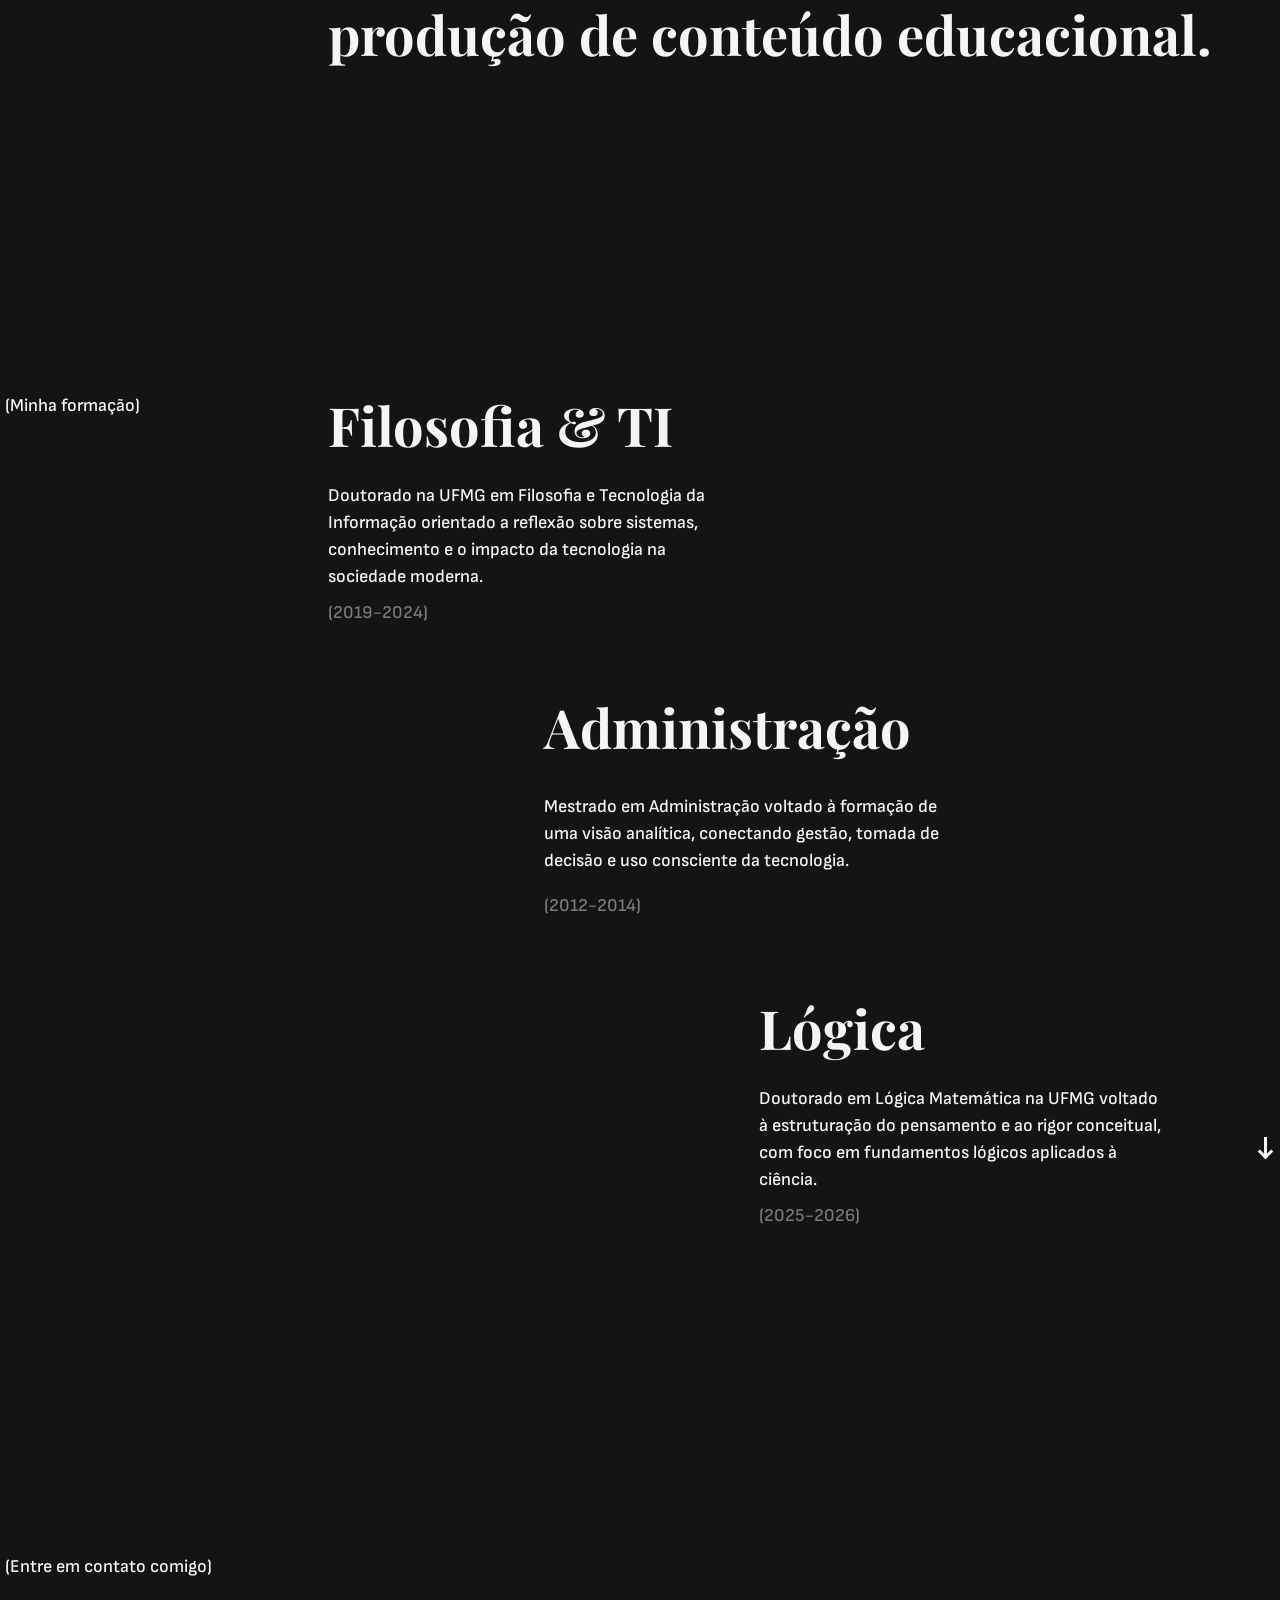
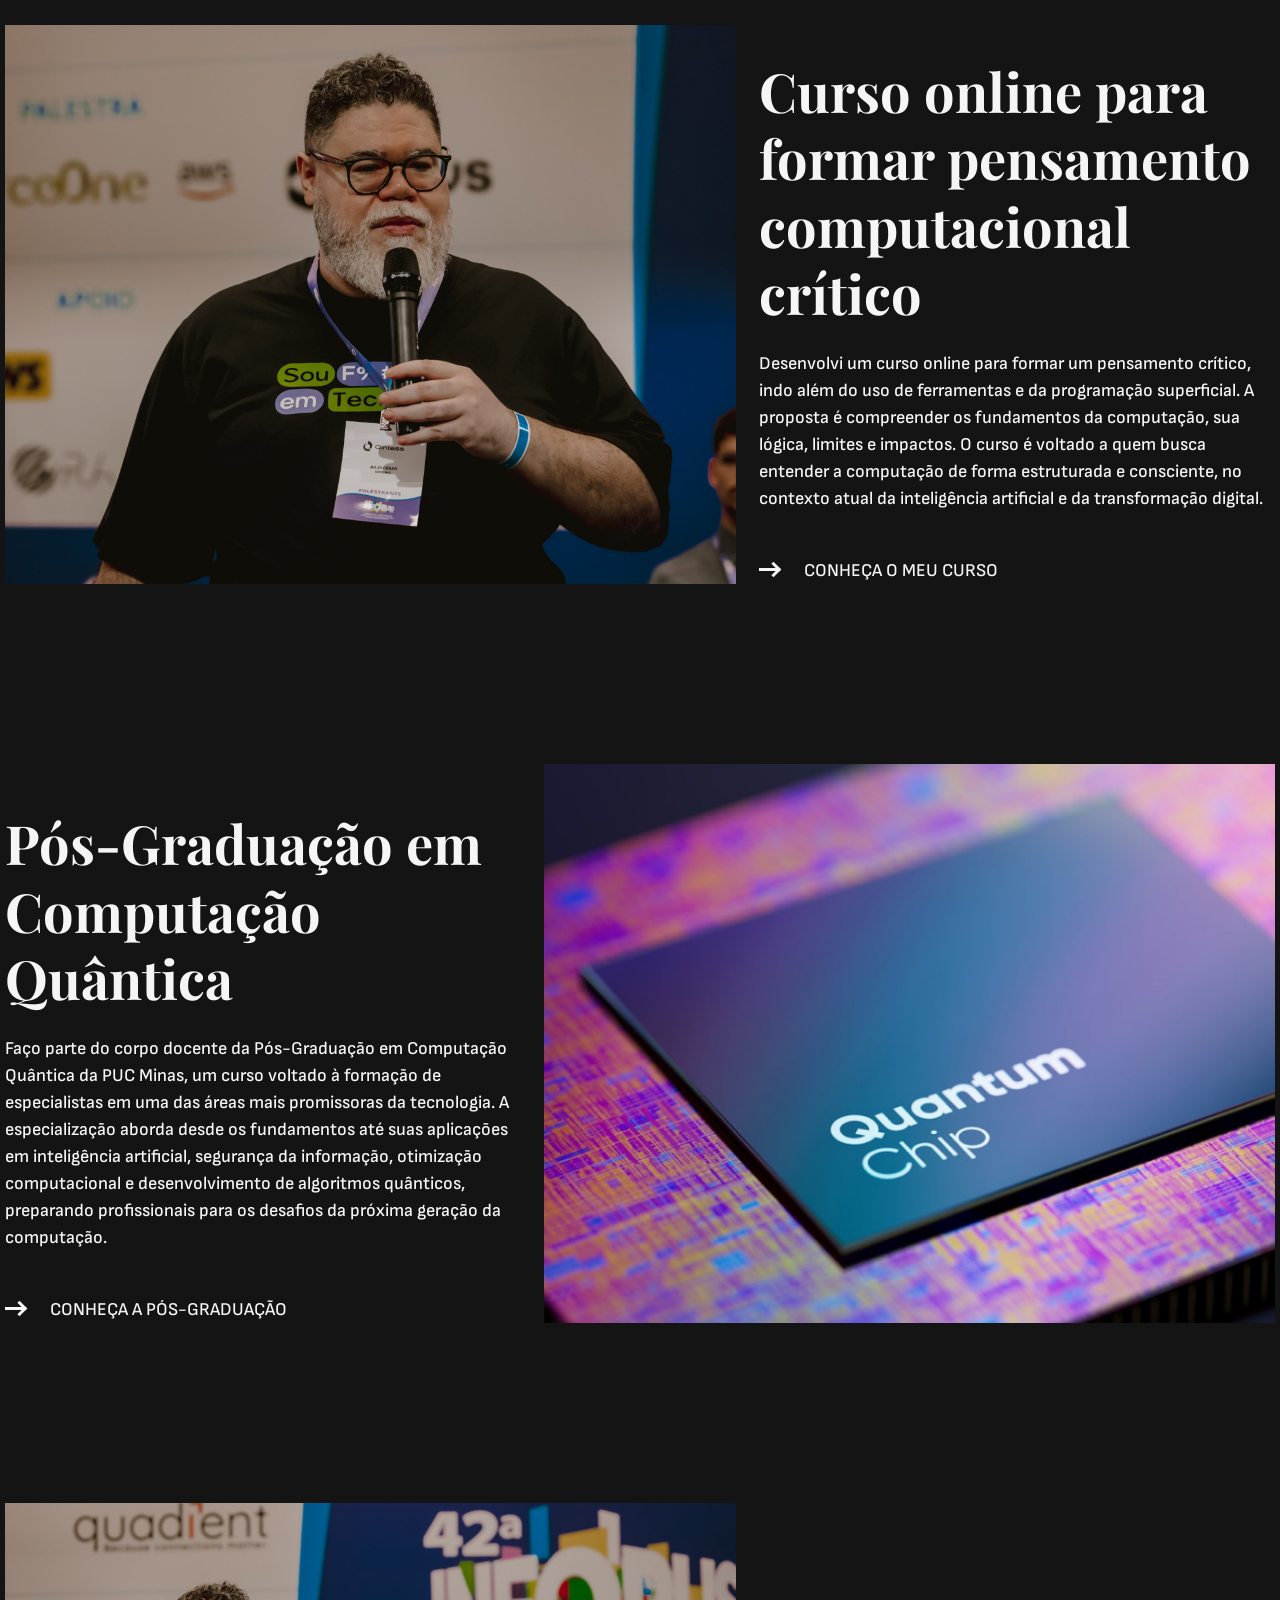
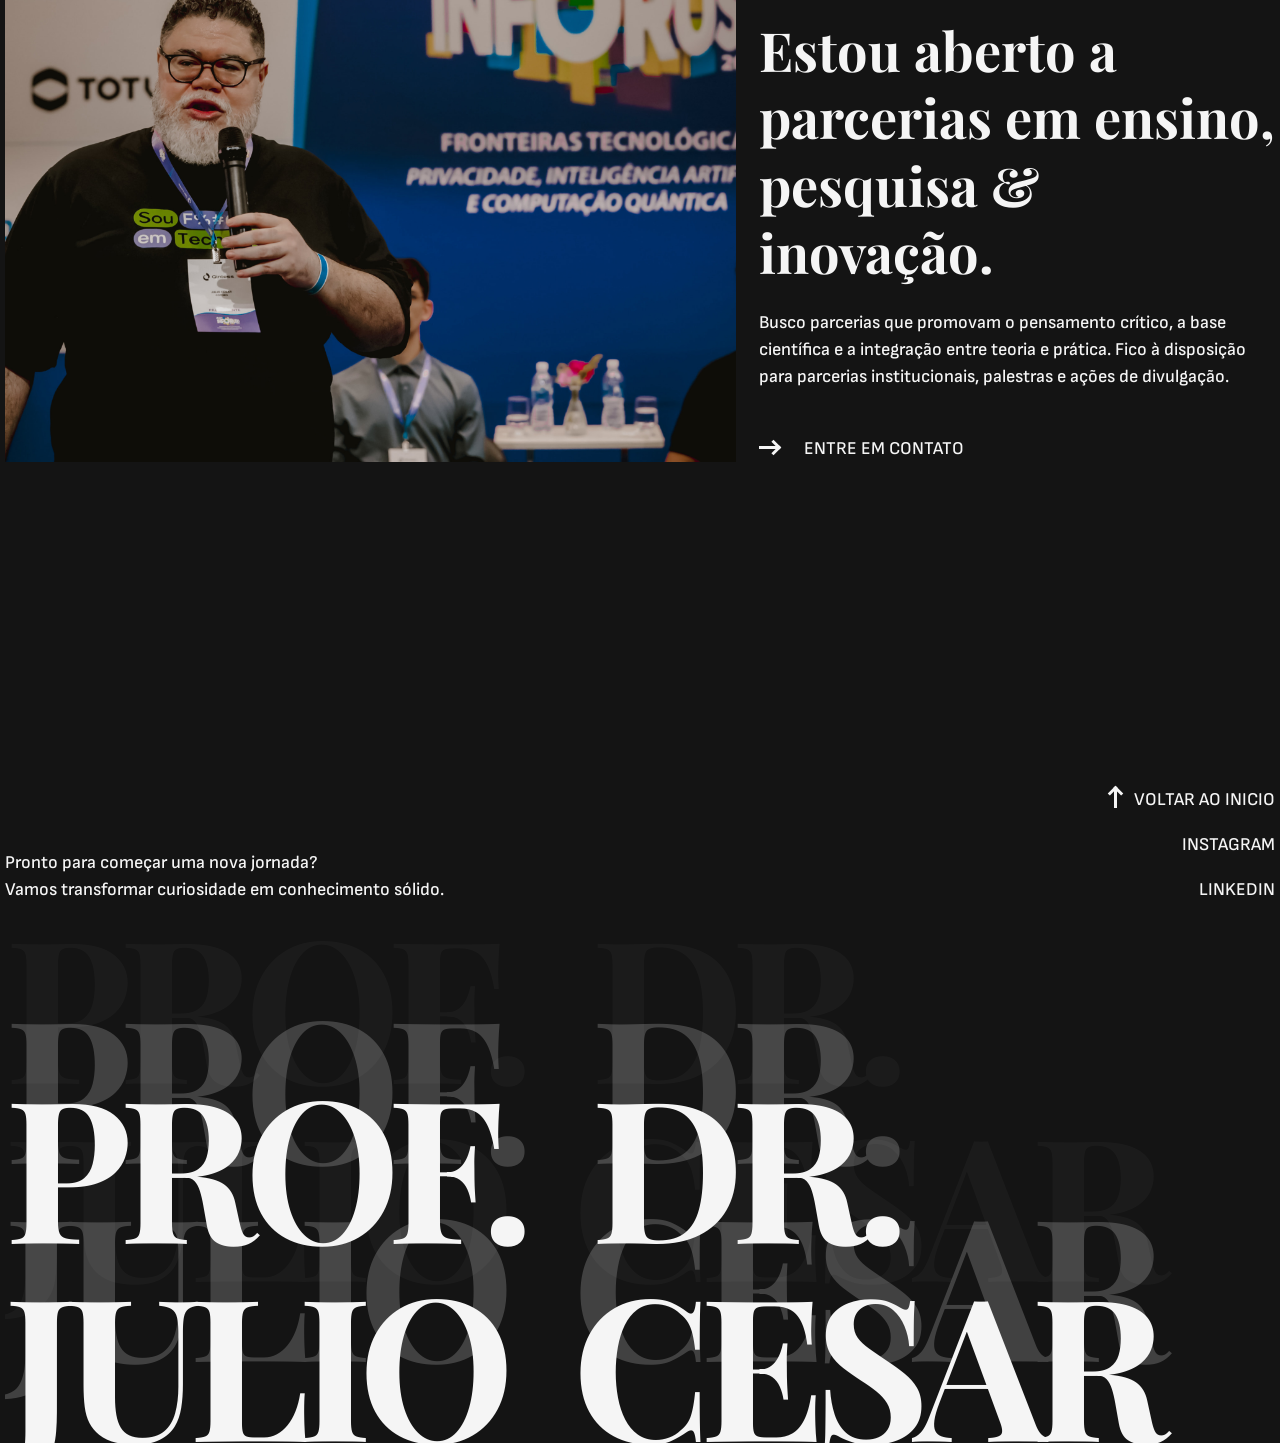
==== commit 3e3f9371: "correção github pages" ====
--- a/index.html
+++ b/index.html
@@ -1,5 +1,5 @@
 <!DOCTYPE html>
-<html lang="en">
+<html lang="pt-BR">
 <head>
     <meta charset="UTF-8">
     <meta name="viewport" content="width=device-width, initial-scale=1.0">
@@ -13,8 +13,8 @@
     <link rel="preconnect" href="https://fonts.googleapis.com">
     <link rel="preconnect" href="https://fonts.gstatic.com" crossorigin>
     <link href="https://fonts.googleapis.com/css2?family=Playfair+Display:wght@700&family=Sofia+Sans:wght@500&display=swap" rel="stylesheet">
-    <link rel="icon" href="./img/fav-icon.svg">
-    <link rel="stylesheet" href="./css/style.min.css">
+    <link rel="icon" href="../img/fav-icon.svg">
+    <link rel="stylesheet" href="../css/style.css">
     <title>Prof. Dr. Julio Cesar — Educação, Tecnologia e Pensamento Crítico</title>
 </head>
 <body>
@@ -26,7 +26,17 @@
                     <p class="logo">PROF.&nbsp;&nbsp;DR.<br>JULIO&nbsp;&nbsp;CESAR</p>
                     <nav>
                         <ul>
-                            <li><a href="#sobreMim">SOBRE</a></li>
+                            <li>
+                                <div class="language-div">
+                                    <a href="">
+                                        <img src="../img/br.png" alt="">
+                                    </a>
+
+                                    <a href="../en/index.html">
+                                        <img src="../img/en.png" alt="">
+                                    </a>
+                                </div>
+                            </li>
                             <li><a href="#formacao">FORMAÇÃO</a></li>
                             <li><a href="#contato">CONTATO</a></li>
                         </ul>
@@ -97,7 +107,7 @@
                             <div class="container-image">
                                 <img
                                     class="img"
-                                    src="./img/curso-julio-cesar.jpg"
+                                    src="../img/curso-julio-cesar.jpg"
                                     alt="Curso online do Prof. Dr. Julio Cesar: pensamento computacional crítico"
                                     width="785"
                                     height="600"
@@ -124,7 +134,7 @@
                             <div class="container-image">
                                 <img
                                     class="img"
-                                    src="./img/chip-quantico.jpg"
+                                    src="../img/chip-quantico.jpg"
                                     alt="Curso online do Prof. Dr. Julio Cesar: pensamento computacional crítico"
                                     width="785"
                                     height="600"
@@ -135,7 +145,7 @@
                             <div class="container-image">
                                 <img
                                     class="img"
-                                    src="./img/parceria-julio-cesar.jpg"
+                                    src="../img/parceria-julio-cesar.jpg"
                                     alt="Prof. Dr. Julio Cesar está aberto a parcerias em ensino, pesquisa e inovação."
                                     width="785"
                                     height="600"
@@ -178,7 +188,7 @@
         </div>
     </footer>
 
-    <script src="script.js"></script>
+    <script src="../script.js"></script>
 
 </body>
 </html>
--- a/css/style.css
+++ b/css/style.css
@@ -0,0 +1,407 @@
+:root {
+  /* CORES */
+  --w: #F5F5F5; --g1: #A3A3A3; --g2: #7A7A7A;  --b: #141414;
+  
+  /* ESPAÇAMENTOS */
+  --s01: .5rem; --s02: 1rem; --s03: 1.125rem; --s04: 1.25rem;
+  --s05: 1.5rem; --s06: 1.75rem; --s07: 2rem; --s08: 2.5rem;
+  --s09: 3.75rem; --s10: 4.5rem; --s11: 18rem;
+}
+
+/* RESET */
+* { margin: 0; padding: 0; box-sizing: border-box; }
+img { display: block; max-width: 100%; height: auto; }
+a { text-decoration: none; color: var(--w);}
+a:visited{ color: var(--w);}
+html {
+    background-color: var(--b);
+    color: var(--w);
+    font-family: Sofia Sans, sans-serif;
+    font-weight: 500;
+    font-size: var(--s03);
+    line-height: var(--s05);
+    -webkit-font-smoothing: antialiased;
+    overflow-x: hidden;
+}
+h1, h2, h3, .logo { font-family: PlayFair Display, sans-serif; }
+h1 { font-size: 11.5rem; line-height: 1;}
+h1, .logo { letter-spacing: -.06em;}
+.logo { font-size: var(--s05); line-height: var(--s06); align-self: center;}
+h2, h3 { font-size: 3.375rem; line-height: 4.125rem; }
+ul { display: flex; gap: var(--s01); flex-direction: column; }
+li { display: flex; justify-content: end; list-style: none; }
+.titulo { grid-column: 1 / 4; }
+.br, .br2 { display: none; }
+
+/* CONTAINERS */
+.container {
+    max-width: 1360px;
+    display: grid;
+    grid-template-columns: repeat(12, 1fr);
+    grid-template-rows: repeat(6, auto);
+    gap: 0 var(--s04);
+    margin: 0 auto;
+}
+.sub-container {
+    grid-column: 1 / -1;
+    display: grid;
+    grid-template-columns: repeat(12, 1fr);
+    gap: 0 var(--s04);
+}
+.sub-container.formacao {
+    grid-column: 4 / -1;
+    grid-template-columns: repeat(9, 1fr);
+    grid-template-rows: repeat(3, 1fr);
+    gap: var(--s09) var(--s04);
+}
+.sub-container.contato { grid-template-rows: auto auto; gap: calc(var(--s04)*8) var(--s04); }
+.sub-container.footer { display: flex; justify-content: space-between; align-items: end; }
+
+/* HEADER */
+#header { grid-column: 1 / -1; grid-row: 1; padding: var(--s07) 0; }
+#header p, #header nav { grid-column: span 6; }
+.language-div{
+    display: flex;
+    align-items: center;
+    justify-content: space-between;
+    gap: var(--s02);
+    width: auto;
+}
+.language-div a:nth-child(2){ opacity: .5; }
+.language-div a{
+    padding: 4px;
+    border: 2px solid #f5f5f5;
+    border-radius: 90px;
+    transition: background .2s;
+}
+.language-div a:hover{ opacity: 1; }
+.language-div img{ width: 24px; height: 24px; object-fit: cover; display: block; flex-shrink: 0; }
+
+/* INTRODUÇÃO */
+#introducao { grid-column: 1 / -1; grid-row: 2; margin: var(--s10) 0 0 0; position: relative; }
+#introducao h1 { grid-column: 1 / -1; }
+#introducao p { display: none; }
+.text-1 { grid-column: 1 / -1; }
+.text-2 { grid-column: 1 / 4; }
+.text-3 { grid-column: 4 / 10; text-align: center; }
+.text-4 { grid-column: 10 / -1; text-align: right; }
+
+/* SOBRE MIM */
+#sobreMim { grid-column: 1 / -1; grid-row: 3; margin: 120px 0 var(--s11) 0; }
+#sobreMim p:nth-child(2) { grid-column: 4 / 7; }
+
+/* QUEMSOU */
+#quemSou { grid-column: 1 / -1; grid-row: 4; margin: 0 0 var(--s11) 0; }
+#quemSou h2 { grid-column: 4 / -1; }
+
+/* FORMAÇÃO */
+#formacao { grid-column: 1 / -1; grid-row: 5; position: relative; }
+#formacao h3 { margin-bottom: .75rem; }
+.item-1, .item-2, .item-3 { display: grid; gap: var(--s01); }
+.item-1 { grid-area: 1 / 1 / 1 / 5; }
+.item-2 { grid-area: 2 / 3 / 2 / 7; }
+.item-3 { grid-area: 3 / 5 / 3 / 9; }
+.ano {color: var(--g2); }
+
+/* CONTATO */
+#contato { grid-column: 1 / -1; grid-row: 6; margin: var(--s11) 0; }
+#contato .titulo { grid-column: 1 / -1; padding-bottom: var(--s08); }
+.container-image { grid-column: span 7; overflow: hidden; max-width: 100%; height: 100%; }
+.contato-texto { display: grid; gap: var(--s04); align-content: end; grid-column: span 5; }
+.contato-texto p { margin-bottom: var(--s04); }
+.contato-texto div{ padding-left: var(--s08); position: relative; }
+
+/* FOOTER */
+.footer-buttons { display: grid; gap: var(--s02); justify-items: end; }
+.footer-buttons div { position: relative; }
+.logos { grid-column: 1 / -1; position: relative; height: 540px; overflow: hidden; }
+.logo-2 { opacity: .03; position: absolute; top: 0;}
+.logo-3 { opacity: .2; position: absolute; top: 80px; }
+.logo-4 { position: absolute; top: 160px; }
+
+/* ANIMAÇÕES */
+header a, footer a[href^="https"] { transition: color .2s ease-out; }
+header a:hover, footer a[href^="https"]:hover{ color: var(--g1); transition: color .2s ease-in-out; }
+section { opacity: 0; transform: translateX(40px); transition: opacity 1s ease, transform 1s ease; }
+section.ativo { opacity: 1; transform: translateX(0); }
+
+/* SETAS */
+.arrow { content: ""; background-color: var(--w); position: absolute; }
+.arrow.up{ bottom: 5px; left: -20px; transition: height .4s ease-out; }
+.arrow.right { width: 20px; height: 3px; top: 40%; left: 0; transition: width .4s ease-out; }
+.arrow.down{ right: 8px; top: 89%; animation: bounce 8s infinite; }
+.arrow.down, .arrow.up { width: 3px; height: 20px; }
+
+.arrow.down::after, .arrow.right::after, .arrow.up::after{
+  content: "";
+  position: absolute;
+  right: -4px;
+  bottom: 0;
+  width: 8px;
+  height: 8px;
+  border-top: 3px solid var(--w);
+  border-right: 3px solid var(--w);
+  transform: rotate(135deg);
+}
+
+.arrow.up::after { top: 0; transform: rotate(-45deg); }
+.footer-buttons div:hover .arrow.up { height: 30px; transition: height .4s ease-in-out; }
+.arrow.right::after { right: 0; top: -4px; transform: rotate(45deg); }
+.contato-texto div:hover .arrow.right { width: 30px; transition: width .4s ease-in-out; }
+@keyframes bounce { 0% { height: 20px; } 25% { height: 30px; } 50% { height: 30px; } 75% { height: 20px; } 100% { height: 20px; } }
+
+@media (max-width: 1400px) {
+
+    /* TITULOS */
+    h1 { font-size: 11rem; }
+    h2, h3 { font-size: 3rem; line-height: 3.75rem; }
+
+    /* CONTAINERS */
+    .container { max-width: 1270px; }
+
+}
+
+@media (max-width: 1200px) {
+
+    /* TITULOS */
+    html { font-size: var(--s02); }
+    h1 { font-size: 10.3rem; }
+    h2, h3 { font-size: 2.75rem; line-height: 3.56rem; }
+    
+    /* CONTAINERS */
+    .container { max-width: 1050px; }
+    .container-image { grid-column: 1 / -1; order: 1; }
+    .contato-texto { grid-column: 1 / -1; order: 2; }
+
+    /* SOBRE MIM */
+    #sobreMim p:nth-child(2) { grid-column: 4 / 8; }
+}
+
+@media (max-width: 920px) {
+
+    /* TITULOS, LINKS, SETAS, QUEBRA DE LINHA */
+    h1 { font-size: var(--s10); }
+    .logo { justify-self: start; }
+    h2, h3 { font-size: var(--s06); line-height: calc(var(--s03) * 2); }
+    
+    ul {
+        flex-direction: column;
+        align-items: end;
+        justify-content: center;
+    }
+
+    a, div a { padding: var(--s01); display: block; }
+    .titulo { grid-column: 1 / -1; margin-bottom: var(--s04); }
+    .br { display: inline; }
+    #formacao .arrow { top: 61%; }
+    .arrow.up { bottom: 12px; left: -16px; }
+    .arrow.down { top: 90%; }
+
+    /* CONTAINERS */
+    .container { max-width: 400px; }
+
+    .sub-container.formacao { grid-column: 1 / -1; }
+
+    .container,
+    .sub-container,
+    .sub-container.formacao {
+        grid-template-columns: repeat(6, 1fr);
+    }
+
+    .language-div a {padding: 6px;}
+    .sub-container.footer {
+        flex-wrap: wrap;
+        justify-content: end;
+        gap: calc(var(--s04) * 5);
+    }
+
+    /* HEADER */
+    #header .sub-container {
+        gap: var(--s07);
+        align-items: start;
+    }
+
+    #header p {
+        grid-column: 1 / 4;
+    }
+
+    #header nav {
+        grid-column: 4 / -1;
+        justify-self: end;
+    }
+
+    #header ul {
+        gap: var(--s01);
+        width: 100%;
+    }
+
+    #header li:nth-child(2) {
+        display: none;
+    }
+
+    #header li {
+        justify-content: end;
+    }
+
+    .language-div{
+        gap: var(--s02);
+        border: 0px;
+    }
+    .language-div a{
+        display: flex;
+        width: auto;
+        border: 2px solid #f5f5f5;
+        border-radius: 90px;
+    }
+
+    /* INTRODUÇÃO */
+    #introducao { margin: calc(var(--s04) * 5) 0 0 0; }
+    #introducao p {
+        display: inline;
+        grid-column: 1 / -1;
+        max-width: 30ch;
+        margin-bottom: var(--s04);
+    }
+
+    .text-1,
+    .text-2,
+    .text-3,
+    .text-4 {
+        display: none;
+    }
+
+    /* SOBRE MIM */
+    #sobreMim {
+        margin: 120px 0 calc(var(--s04) * 8) 0;
+    }
+
+    #sobreMim p:nth-child(2) {
+        grid-column: 1 / -1;
+    }
+
+    /* QUEMSOU */
+    #quemSou {
+        margin: 0 0 calc(var(--s04) * 8) 0;
+    }
+
+    #quemSou h2 {
+        grid-column: 1 / -1;
+    }
+
+    /* FORMAÇÃO */
+    .item-1,
+    .item-2,
+    .item-3 {
+        grid-column: 1 / -1;
+    }
+
+    /* CONTATO */
+    #contato {
+        margin: calc(var(--s04) * 8) 0;
+    }
+
+    .container-image {
+        grid-column: 1 / -1;
+        order: 1;
+    }
+
+    .contato-texto {
+        margin-top: var(--s04);
+    }
+
+    .contato-texto p {
+        margin-bottom: 0;
+    }
+
+    .contato-texto div {
+        padding-left: var(--s06);
+    }
+
+    /* FOOTER */
+    .footer-buttons {
+        display: grid;
+        gap: var(--s01);
+        justify-items: end;
+        margin-bottom: var(--s07);
+    }
+
+    .logos {
+        height: 290px;
+    }
+
+    .logo-3 {
+        top: 30px;
+    }
+
+    .logo-4 {
+        top: 60px;
+    }
+}
+
+
+@media (max-width: 500px) {
+
+    /* TITULOS */
+    html {
+        font-size: var(--s02);
+        line-height: var(--s04);
+    }
+
+    h2,
+    h3 {
+        font-size: 1.625rem;
+        line-height: var(--s07);
+    }
+
+    .language-div {
+        width: auto;
+        padding: var(--s01) 0;
+    }
+
+    /* CONTAINERS */
+    .container,
+    .sub-container {
+        gap: 0 var(--s02);
+    }
+
+    .container {
+        max-width: 330px;
+    }
+
+    .sub-container.formacao {
+        gap: var(--s09) var(--s02);
+    }
+
+    .sub-container.footer {
+        gap: calc(var(--s04) * 4);
+    }
+
+
+    /* HEADER */
+    #header .sub-container {
+        gap: var(--s07) var(--s02);
+    }
+
+    #header p {
+        grid-column: 1 / 4;
+    }
+
+    #header nav {
+        grid-column: 4 / -1;
+        justify-self: end;
+    }
+
+    #header ul {
+        flex-direction: column;
+        align-items: end;
+        gap: var(--s02);
+    }
+
+    #header li {
+        justify-content: end;
+    }
+
+    #header li:nth-child(3) {
+        display: none;
+    }
+}
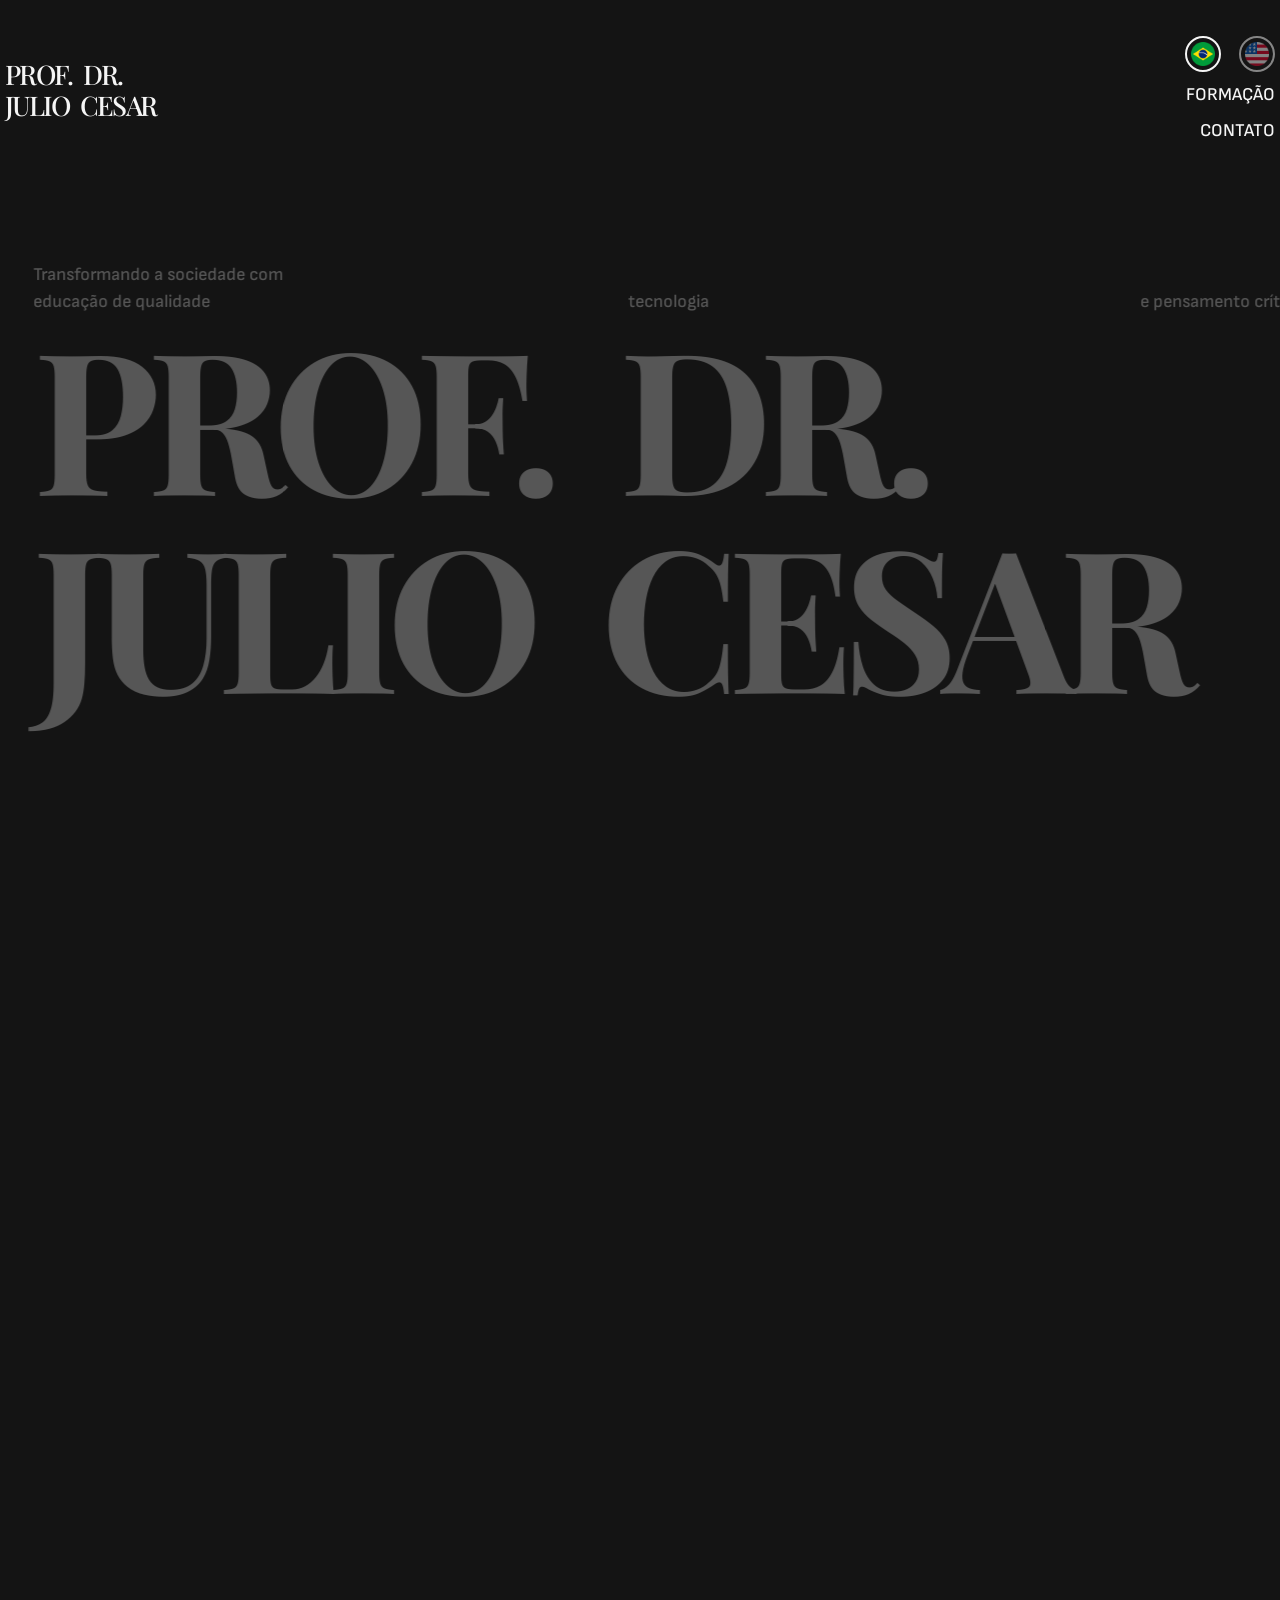
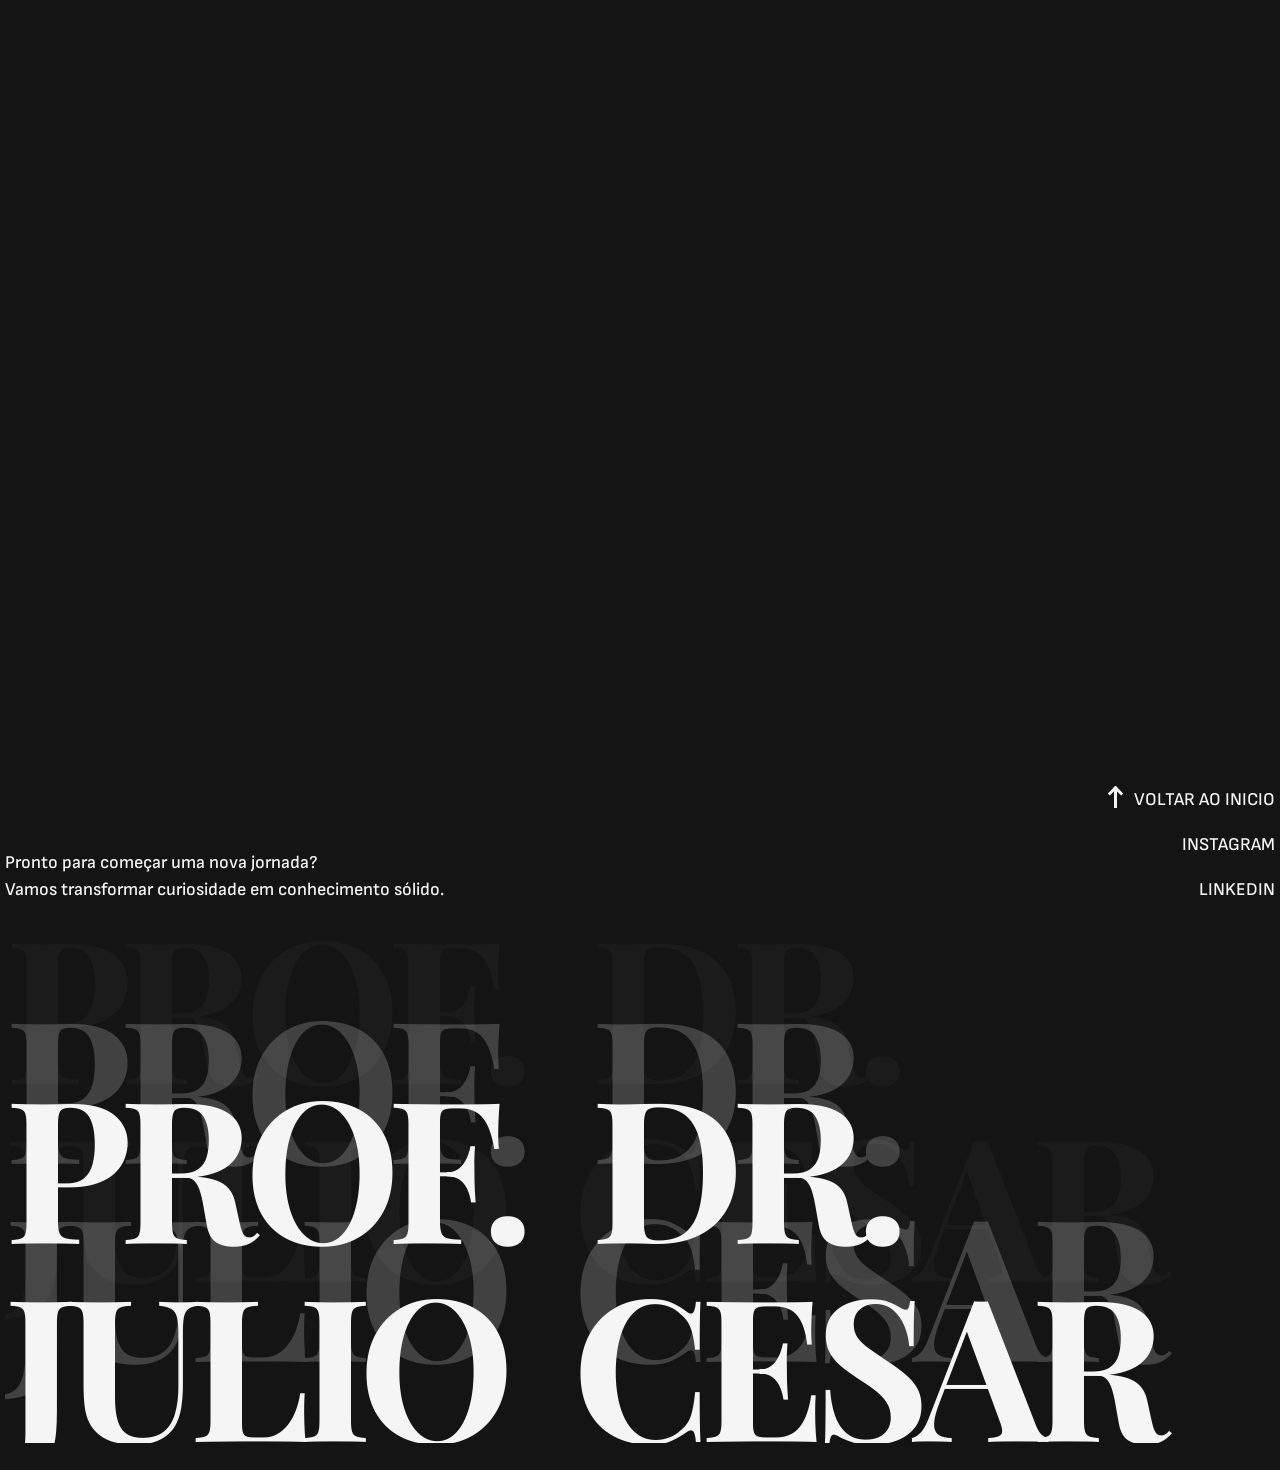
==== commit 146bace8: "correção github pages" ====
--- a/index.html
+++ b/index.html
@@ -2,193 +2,14 @@
 <html lang="pt-BR">
 <head>
     <meta charset="UTF-8">
+    <meta http-equiv="refresh" content="0; url=./br/">
     <meta name="viewport" content="width=device-width, initial-scale=1.0">
-    <meta name="description" content="Professor Dr. Julio Cesar atua na formação intelectual crítica, unindo educação, tecnologia, lógica e filosofia para compreender os desafios da era digital.">
-    <meta property="og:title" content="Prof. Dr. Julio Cesar - Educação, Tecnologia e Pensamento Crítico">
-    <meta property="og:description" content="Professor Dr. Julio Cesar atua na formação intelectual crítica, unindo educação, tecnologia, lógica e filosofia para compreender os desafios da era digital.">
-    <meta property="og:type" content="website">
-    <meta property="og:site_name" content="Prof. Dr. Julio Cesar">
-    <meta name="robots" content="index, follow">
-    <meta name="author" content="Prof. Dr. Julio Cesar">
-    <link rel="preconnect" href="https://fonts.googleapis.com">
-    <link rel="preconnect" href="https://fonts.gstatic.com" crossorigin>
-    <link href="https://fonts.googleapis.com/css2?family=Playfair+Display:wght@700&family=Sofia+Sans:wght@500&display=swap" rel="stylesheet">
-    <link rel="icon" href="../img/fav-icon.svg">
-    <link rel="stylesheet" href="../css/style.css">
-    <title>Prof. Dr. Julio Cesar — Educação, Tecnologia e Pensamento Crítico</title>
+    <title>Prof. Dr. Julio Cesar</title>
 </head>
 <body>
-    <main>
-        <div class="container">
-            <!-- Menu -->
-            <header id="header">
-                <div class="sub-container">
-                    <p class="logo">PROF.&nbsp;&nbsp;DR.<br>JULIO&nbsp;&nbsp;CESAR</p>
-                    <nav>
-                        <ul>
-                            <li>
-                                <div class="language-div">
-                                    <a href="">
-                                        <img src="../img/br.png" alt="">
-                                    </a>
-
-                                    <a href="../en/index.html">
-                                        <img src="../img/en.png" alt="">
-                                    </a>
-                                </div>
-                            </li>
-                            <li><a href="#formacao">FORMAÇÃO</a></li>
-                            <li><a href="#contato">CONTATO</a></li>
-                        </ul>
-                    </nav>
-               </div>
-            </header>
-    
-            <!-- Introdução -->
-            <section id="introducao">
-                <div class="sub-container">
-                    <span class="text-1">Transformando a sociedade com</span>
-                    <span class="text-2">educação de qualidade</span>
-                    <span class="text-3">tecnologia</span>
-                    <span class="text-4">e pensamento crítico</span>
-                    <p>Transformando a sociedade com educação de qualidade, tecnologia e pensamento crítico</p>
-                    <h1>PROF.&nbsp;&nbsp;<br class="br2">DR.<br>JULIO&nbsp;&nbsp;<br class="br">CESAR</h1>
-                    <span class="arrow down"></span>
-                </div>
-            </section>
-    
-            <!-- Sobre mim -->
-            <section id="sobreMim">
-                <div class="sub-container">
-                    <p class="titulo">(Sobre mim)</p>
-                    <p class="paragrafo">Minha trajetória integra Lógica, Filosofia, Matemática e Tecnologia, orientando alunos à uma abordagem crítica e estruturada do conhecimento.</p>
-                </div>
-            </section>
-    
-            <!-- Quem sou -->
-            <section id="quemSou">
-                <div class="sub-container">
-                    <p class="titulo">(Quem Sou)</p>
-                    <h2 class="paragrafo">Valorizo a clareza conceitual e acredito na formação intelectual como base para o pensamento autônomo e responsável. Além do ensino, atuo na pesquisa e na produção de conteúdo educacional.</h2>
-                </div>
-            </section>
-    
-            <!-- Minha Formação -->
-            <section id="formacao">
-                <div class="sub-container">
-                    <p class="titulo">(Minha formação)</p>
-                    <div class="sub-container formacao">
-                        <div class="item-1">
-                            <h3>Filosofia & TI</h3>
-                            <p>Doutorado na UFMG em Filosofia e Tecnologia da Informação orientado a reflexão sobre sistemas, conhecimento e o impacto da tecnologia na sociedade moderna.</p>
-                            <span class="ano">(2019-2024)</span>
-                        </div>
-                        <div class="item-2">
-                            <h3>Administração</h3>
-                            <p>Mestrado em Administração voltado à formação de uma visão analítica, conectando gestão, tomada de decisão e uso consciente da tecnologia.</p>
-                            <span class="ano">(2012-2014)</span>
-                        </div>
-                        <div class="item-3">
-                            <h3>Lógica</h3>
-                            <p>Doutorado em Lógica Matemática na UFMG voltado à estruturação do pensamento e ao rigor conceitual, com foco em fundamentos lógicos aplicados à ciência.</p>
-                            <span class="ano">(2025-2026)</span>
-                        </div>
-                        <span class="arrow down"></span>
-                    </div>
-                </div>
-            </section>
-    
-            <!-- Entre em contato comigo -->
-            <section id="contato">
-                <div class="sub-container">
-                    <p class="titulo">(Entre em contato comigo)</p>
-                    <div class="sub-container contato">
-                        <div class="sub-container">
-                            <div class="container-image">
-                                <img
-                                    class="img"
-                                    src="../img/curso-julio-cesar.jpg"
-                                    alt="Curso online do Prof. Dr. Julio Cesar: pensamento computacional crítico"
-                                    width="785"
-                                    height="600"
-                                >
-                            </div>
-                            <div class="contato-texto">
-                                <h3>Curso online para formar pensamento computacional crítico</h3>
-                                <p>Desenvolvi um curso online para formar um pensamento crítico, indo além do uso de ferramentas e da programação superficial. A proposta é compreender os fundamentos da computação, sua lógica, limites e impactos. O curso é voltado a quem busca entender a computação de forma estruturada e consciente, no contexto atual da inteligência artificial e da transformação digital.</p>
-                                <div>
-                                    <span class="arrow right"></span>
-                                    <a href="https://wa.me/553184442898?text=Ol%C3%A1%2C%20Prof.%20J%C3%BAlio!%20Vim%20pelo%20seu%20site%20e%20gostaria%20de%20saber%20mais%20sobre%20seu%20curso%20online." target="_blank" rel="noopener noreferrer">CONHEÇA O MEU CURSO</a>
-                                </div>
-                            </div>
-                        </div>
-                        <div class="sub-container">
-                            <div class="contato-texto">
-                                <h3>Pós-Graduação em Computação Quântica</h3>
-                                <p>Faço parte do corpo docente da Pós-Graduação em Computação Quântica da PUC Minas, um curso voltado à formação de especialistas em uma das áreas mais promissoras da tecnologia. A especialização aborda desde os fundamentos até suas aplicações em inteligência artificial, segurança da informação, otimização computacional e desenvolvimento de algoritmos quânticos, preparando profissionais para os desafios da próxima geração da computação.</p>
-                                <div>
-                                    <span class="arrow right"></span>
-                                    <a href="https://www.pucminas.br/Pos-Graduacao/IEC/Cursos/Paginas/computacao-quantica-ead-com-aulas-ao-vivo.aspx" target="_blank" rel="noopener noreferrer">CONHEÇA A PÓS-GRADUAÇÃO</a>
-                                </div>
-                            </div>
-                            <div class="container-image">
-                                <img
-                                    class="img"
-                                    src="../img/chip-quantico.jpg"
-                                    alt="Curso online do Prof. Dr. Julio Cesar: pensamento computacional crítico"
-                                    width="785"
-                                    height="600"
-                                >
-                            </div>
-                        </div>
-                        <div class="sub-container">
-                            <div class="container-image">
-                                <img
-                                    class="img"
-                                    src="../img/parceria-julio-cesar.jpg"
-                                    alt="Prof. Dr. Julio Cesar está aberto a parcerias em ensino, pesquisa e inovação."
-                                    width="785"
-                                    height="600"
-                                >
-                            </div>
-                            <div class="contato-texto">
-                                <h3>Estou aberto a parcerias em ensino, pesquisa & inovação.</h3>
-                                <p>Busco parcerias que promovam o pensamento crítico, a base científica e a integração entre teoria e prática. Fico à disposição para parcerias institucionais, palestras e ações de divulgação.</p>
-                                <div>
-                                    <span class="arrow right"></span>
-                                    <a href="https://wa.me/553184442898?text=Ol%C3%A1%2C%20Prof.%20J%C3%BAlio!%20Vim%20pelo%20seu%20site%20e%20tenho%20interesse%20em%20saber%20mais%20sobre%20as%20parcerias." target="_blank" rel="noopener noreferrer">ENTRE EM CONTATO</a>
-                                </div>
-                            </div>
-                        </div>
-                    </div>
-                </div>
-            </section>
-        </div>
-    </main>
-
-    <!-- Rodapé -->
-    <footer id="footer">
-        <div class="container">
-            <div class="sub-container footer">
-                <p>Pronto para começar uma nova jornada?<br>Vamos transformar curiosidade em conhecimento sólido.</p>
-                <div class="footer-buttons">
-                    <div>
-                        <span class="arrow up"></span>
-                        <a href="#header">VOLTAR AO INICIO</a>
-                    </div>
-                    <a href="https://www.instagram.com/profjuliocsilva/">INSTAGRAM</a>
-                    <a href="https://www.linkedin.com/in/juliocsilva/">LINKEDIN</a>
-                </div>
-            </div>
-            <div class="logos">
-                <h1 class="logo-2">PROF.&nbsp;&nbsp;<br class="br2">DR.<br>JULIO&nbsp;&nbsp;<br class="br">CESAR</h1>
-                <h1 class="logo-3">PROF.&nbsp;&nbsp;<br class="br2">DR.<br>JULIO&nbsp;&nbsp;<br class="br">CESAR</h1>
-                <h1 class="logo-4">PROF.&nbsp;&nbsp;<br class="br2">DR.<br>JULIO&nbsp;&nbsp;<br class="br">CESAR</h1>
-            </div>
-        </div>
-    </footer>
-
-    <script src="../script.js"></script>
-
+    <p>
+        Redirecionando para a versão em português.
+        <a href="./br/">Acessar site</a>
+    </p>
 </body>
 </html>
